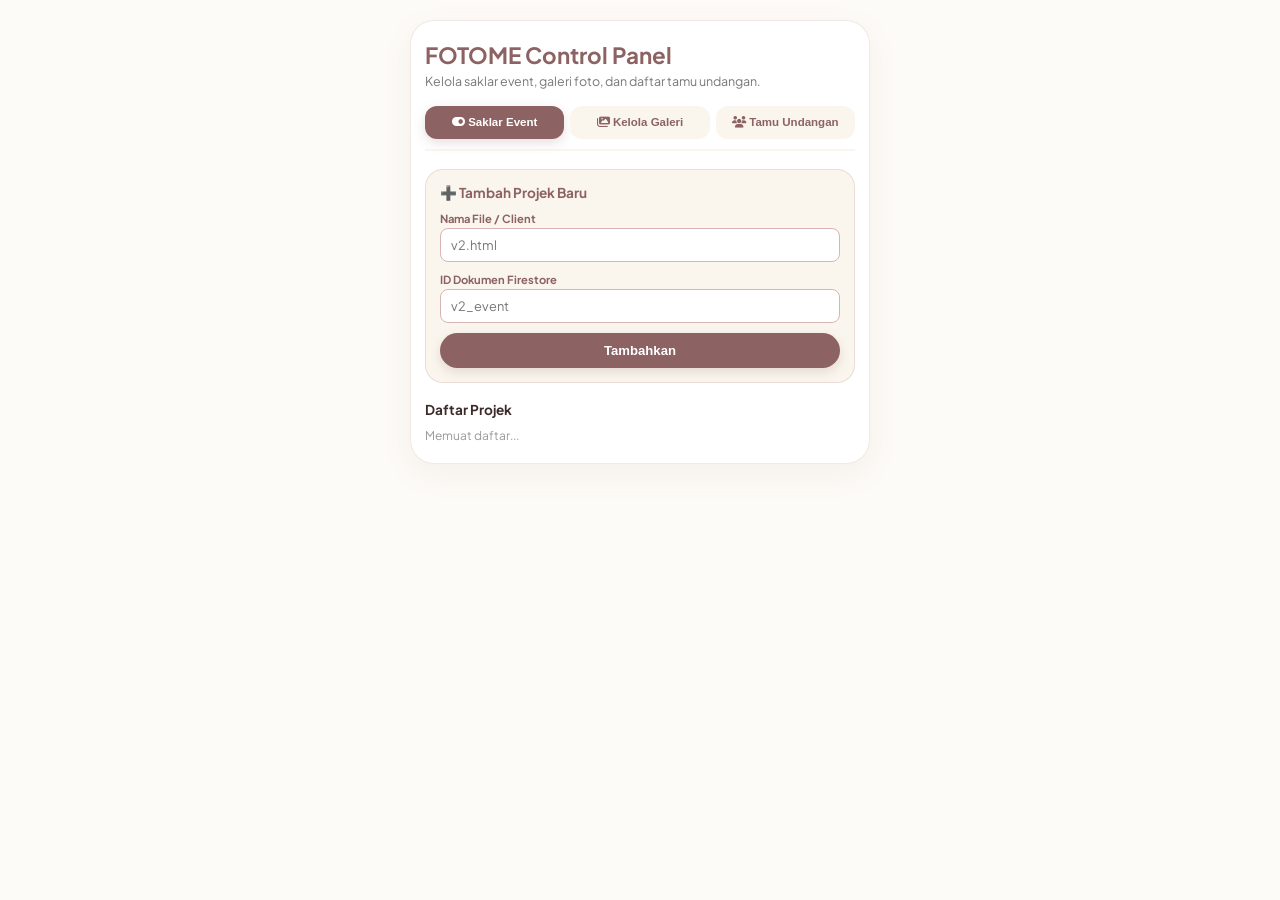
==== admin.html @ 0b637327 "Refactor admin.html layout and styles" ====
<!DOCTYPE html>
<html lang="id">
<head>
  <meta charset="UTF-8">
  <meta name="viewport" content="width=device-width, initial-scale=1.0">
  <title>Photobooth Control & Gallery Manager - FOTOME</title>
  <link href="https://fonts.googleapis.com/css2?family=Plus+Jakarta+Sans:wght@400;600;700&display=swap" rel="stylesheet">
  <link rel="stylesheet" href="https://cdnjs.cloudflare.com/ajax/libs/font-awesome/6.4.0/css/all.min.css">
  
  <style>
    * { box-sizing: border-box; margin: 0; padding: 0; }

    body {
      font-family: 'Plus Jakarta Sans', sans-serif;
      background: #FDFBF7;
      padding: 20px 10px;
      color: #3D2B2B;
      min-height: 100vh;
      display: flex;
      justify-content: center;
      align-items: flex-start;
    }

    .admin-container {
      width: 100%;
      max-width: 460px;
      background: #FFF;
      border-radius: 24px;
      padding: 20px 14px;
      box-shadow: 0 10px 30px rgba(140, 98, 98, 0.08);
      border: 1px solid rgba(216, 180, 180, 0.3);
      overflow: hidden;
    }

    .main-title {
      font-size: 1.4rem;
      font-weight: 700;
      color: #8C6262;
      margin-bottom: 4px;
    }

    .sub-title {
      font-size: 0.78rem;
      color: #777;
      margin-bottom: 16px;
      line-height: 1.4;
    }

    /* NAVIGASI TAB UTAMA ADMIN */
    .tab-header {
      display: flex;
      gap: 6px;
      margin-bottom: 18px;
      border-bottom: 2px solid #FAF6EE;
      padding-bottom: 10px;
    }

    .tab-btn {
      flex: 1;
      padding: 10px 6px;
      border: none;
      background: #FAF6EE;
      border-radius: 12px;
      font-size: 0.72rem;
      font-weight: 700;
      color: #8C6262;
      cursor: pointer;
      transition: all 0.2s;
    }

    .tab-btn.active {
      background: #8C6262;
      color: #FFF;
      box-shadow: 0 4px 12px rgba(140, 98, 98, 0.2);
    }

    .tab-content { display: none; }
    .tab-content.active { display: block; }

    /* FORM CARD & ACTION BUTTONS */
    .form-card {
      background: #FAF6EE;
      border: 1px solid rgba(216, 180, 180, 0.4);
      border-radius: 18px;
      padding: 14px;
      margin-bottom: 18px;
    }

    .form-title {
      font-size: 0.85rem;
      font-weight: 700;
      color: #8C6262;
      margin-bottom: 10px;
    }

    .form-group {
      margin-bottom: 10px;
      text-align: left;
    }

    .form-group label {
      display: block;
      font-size: 0.7rem;
      font-weight: 700;
      color: #8C6262;
      margin-bottom: 3px;
    }

    .form-group input, .form-group textarea {
      width: 100%;
      padding: 8px 10px;
      border: 1px solid #D8B4B4;
      border-radius: 8px;
      font-family: inherit;
      font-size: 0.8rem;
      outline: none;
      background: #FFF;
    }

    .btn-add {
      background: #8C6262;
      color: #FFF;
      border: none;
      padding: 10px;
      border-radius: 18px;
      font-weight: 700;
      cursor: pointer;
      width: 100%;
      font-size: 0.82rem;
      box-shadow: 0 4px 12px rgba(140, 98, 98, 0.2);
    }

    /* ITEM PROJEK */
    .event-card {
      border: 1px solid #EAE0E0;
      border-radius: 14px;
      padding: 10px 12px;
      margin-bottom: 8px;
      display: flex;
      align-items: center;
      justify-content: space-between;
      background: #FFF;
    }

    .info-left { text-align: left; flex: 1; }
    .project-name { font-size: 0.85rem; font-weight: 700; color: #3D2B2B; }
    .project-id { font-size: 0.68rem; color: #888; margin-bottom: 3px; }

    .badge { padding: 2px 8px; border-radius: 10px; font-size: 0.68rem; font-weight: 700; display: inline-block; }
    .badge-on { background: #E8F5E9; color: #2E7D32; }
    .badge-off { background: #FFEBEE; color: #C62828; }

    .btn-toggle {
      border: none;
      padding: 6px 14px;
      border-radius: 16px;
      font-weight: 700;
      cursor: pointer;
      font-size: 0.72rem;
      color: #FFF;
    }
    .btn-on { background: #C62828; }
    .btn-off { background: #2E7D32; }

    .btn-delete {
      background: transparent;
      border: none;
      color: #BBB;
      cursor: pointer;
      font-size: 0.9rem;
      padding: 4px;
      margin-left: 6px;
    }

    /* GALERI */
    .gallery-stats-bar {
      display: flex;
      align-items: center;
      justify-content: space-between;
      margin-bottom: 10px;
      font-size: 0.75rem;
      font-weight: 700;
    }

    .stat-badge-total {
      background: #FAF6EE;
      color: #8C6262;
      padding: 4px 10px;
      border-radius: 10px;
      border: 1px solid rgba(216,180,180,0.4);
    }

    .stat-badge-selected {
      background: #E8F5E9;
      color: #2E7D32;
      padding: 4px 10px;
      border-radius: 10px;
      border: 1px solid #C8E6C9;
    }

    .batch-bar {
      background: #FAF6EE;
      border: 1px solid rgba(216, 180, 180, 0.4);
      border-radius: 14px;
      padding: 10px;
      margin-bottom: 12px;
      display: flex;
      flex-direction: column;
      gap: 8px;
    }

    .batch-top-row {
      display: flex;
      align-items: center;
      justify-content: space-between;
    }

    .batch-select-all {
      display: flex;
      align-items: center;
      gap: 6px;
      font-size: 0.75rem;
      font-weight: 700;
      color: #8C6262;
      cursor: pointer;
    }

    .batch-select-all input {
      accent-color: #8C6262;
      width: 16px;
      height: 16px;
      cursor: pointer;
    }

    .batch-buttons-grid {
      display: grid;
      grid-template-columns: repeat(3, 1fr);
      gap: 5px;
    }

    .btn-batch-dl-plain { background: #2E7D32; color: #FFF; border: none; padding: 6px 4px; border-radius: 8px; font-size: 0.65rem; font-weight: 700; cursor: pointer; display: flex; align-items: center; justify-content: center; gap: 3px; }
    .btn-batch-dl-msg { background: #1565C0; color: #FFF; border: none; padding: 6px 4px; border-radius: 8px; font-size: 0.65rem; font-weight: 700; cursor: pointer; display: flex; align-items: center; justify-content: center; gap: 3px; }
    .btn-batch-del { background: #C62828; color: #FFF; border: none; padding: 6px 4px; border-radius: 8px; font-size: 0.65rem; font-weight: 700; cursor: pointer; display: flex; align-items: center; justify-content: center; gap: 3px; }

    .gallery-grid-admin {
      display: grid;
      grid-template-columns: repeat(3, minmax(0, 1fr));
      gap: 6px;
      width: 100%;
    }

    .gallery-grid-card {
      background: #FFF;
      border: 1px solid #EAE0E0;
      border-radius: 10px;
      padding: 5px;
      cursor: pointer;
      display: flex;
      flex-direction: column;
      align-items: center;
      box-shadow: 0 2px 5px rgba(0,0,0,0.02);
      overflow: hidden;
      width: 100%;
      position: relative;
    }

    .gallery-grid-card.selected {
      border-color: #8C6262;
      background: #FFFBF6;
    }

    .card-checkbox-wrapper {
      position: absolute;
      top: 8px;
      left: 8px;
      z-index: 5;
    }

    .card-checkbox {
      accent-color: #8C6262;
      width: 18px;
      height: 18px;
      cursor: pointer;
    }

    .gallery-thumb-box {
      width: 100%;
      aspect-ratio: 1 / 1;
      border-radius: 6px;
      overflow: hidden;
      background: #FAF6EE;
      margin-bottom: 4px;
    }

    .gallery-thumb-grid {
      width: 100%;
      height: 100%;
      object-fit: cover;
      display: block;
    }

    .gallery-grid-name { font-size: 0.65rem; font-weight: 700; color: #8C6262; white-space: nowrap; overflow: hidden; text-overflow: ellipsis; width: 100%; text-align: center; }
    .gallery-grid-msg { font-size: 0.58rem; color: #777; white-space: nowrap; overflow: hidden; text-overflow: ellipsis; width: 100%; text-align: center; font-style: italic; }

    /* ========================================================= */
    /* STYLE MODUL KELOLA TAMU UNDANGAN                          */
    /* ========================================================= */
    .guest-tools-grid {
      display: grid;
      grid-template-columns: repeat(2, 1fr);
      gap: 8px;
      margin-bottom: 12px;
    }

    .btn-tool {
      padding: 10px;
      border-radius: 12px;
      border: none;
      font-size: 0.75rem;
      font-weight: 700;
      color: #FFF;
      cursor: pointer;
      display: flex;
      align-items: center;
      justify-content: center;
      gap: 6px;
      box-shadow: 0 3px 8px rgba(0,0,0,0.08);
    }
    .btn-tool-add { background: #00796B; }
    .btn-tool-import { background: #004D40; }
    .btn-tool-text { background: #F57C00; }
    .btn-tool-danger { background: #D32F2F; }

    .search-box-wrapper {
      position: relative;
      margin-bottom: 12px;
    }

    .search-box-wrapper input {
      width: 100%;
      padding: 10px 12px 10px 36px;
      border: 1px solid #D8B4B4;
      border-radius: 12px;
      font-size: 0.8rem;
      outline: none;
      background: #FAF6EE;
    }

    .search-box-wrapper i {
      position: absolute;
      left: 12px;
      top: 50%;
      transform: translateY(-50%);
      color: #8C6262;
      font-size: 0.85rem;
    }

    .view-toggle-row {
      display: flex;
      align-items: center;
      justify-content: space-between;
      margin-bottom: 12px;
      background: #FAF6EE;
      padding: 4px;
      border-radius: 12px;
    }

    .btn-view-mode {
      flex: 1;
      padding: 8px;
      border: none;
      border-radius: 10px;
      font-size: 0.72rem;
      font-weight: 700;
      color: #8C6262;
      background: transparent;
      cursor: pointer;
    }

    .btn-view-mode.active {
      background: #00796B;
      color: #FFF;
    }

    /* KARTU TAMU & TABEL TAMU */
    .guest-card {
      background: #FFF;
      border: 1px solid #EAE0E0;
      border-radius: 14px;
      padding: 12px;
      margin-bottom: 8px;
      text-align: left;
      box-shadow: 0 2px 8px rgba(0,0,0,0.02);
    }

    .guest-card-header {
      display: flex;
      justify-content: space-between;
      align-items: center;
      margin-bottom: 8px;
    }

    .guest-name {
      font-size: 0.88rem;
      font-weight: 700;
      color: #3D2B2B;
    }

    .guest-phone {
      font-size: 0.72rem;
      color: #777;
    }

    .guest-actions-row {
      display: flex;
      gap: 5px;
      flex-wrap: wrap;
    }

    .btn-action-icon {
      width: 32px;
      height: 32px;
      border-radius: 8px;
      border: none;
      color: #FFF;
      cursor: pointer;
      display: flex;
      align-items: center;
      justify-content: center;
      font-size: 0.82rem;
      transition: transform 0.1s;
    }
    .btn-action-icon:active { transform: scale(0.92); }

    .btn-act-wa { background: #004D40; }
    .btn-act-share { background: #00796B; }
    .btn-act-link { background: #FBC02D; color: #3D2B2B; }
    .btn-act-copy { background: #E0E0E0; color: #333; }
    .btn-act-edit { background: #388E3C; }
    .btn-act-del { background: #D32F2F; }

    .guest-table {
      width: 100%;
      border-collapse: collapse;
      font-size: 0.75rem;
      text-align: left;
    }

    .guest-table th, .guest-table td {
      padding: 8px 6px;
      border-bottom: 1px solid #EAE0E0;
    }

    .guest-table th {
      background: #FAF6EE;
      color: #8C6262;
      font-weight: 700;
    }

    /* MODAL POP-UP GENERAL */
    .hidden { display: none !important; }

    .modal-overlay {
      position: fixed;
      top: 0; left: 0; width: 100%; height: 100%;
      background: rgba(0, 0, 0, 0.85);
      backdrop-filter: blur(4px);
      display: flex;
      align-items: center;
      justify-content: center;
      z-index: 9999;
      padding: 20px;
    }

    .modal-card {
      background: #FFF;
      border-radius: 20px;
      padding: 20px;
      max-width: 360px;
      width: 100%;
      text-align: center;
      position: relative;
      box-shadow: 0 10px 30px rgba(0,0,0,0.3);
      max-height: 90vh;
      overflow-y: auto;
    }

    .modal-close-btn {
      position: absolute;
      top: 12px;
      right: 14px;
      background: #FAF6EE;
      border: none;
      width: 30px;
      height: 30px;
      border-radius: 50%;
      font-weight: 700;
      color: #8C6262;
      cursor: pointer;
    }

    .modal-user-name { font-size: 1rem; font-weight: 700; color: #8C6262; margin-bottom: 2px; }
    .modal-img { width: 100%; border-radius: 12px; margin: 10px 0; }
    .modal-msg { font-size: 0.82rem; color: #333; font-style: italic; background: #FAF6EE; padding: 10px; border-radius: 10px; line-height: 1.4; margin-bottom: 12px; }
    .modal-actions-col { display: flex; flex-direction: column; gap: 6px; }

    .btn-modal-dl-plain { background: #2E7D32; color: #FFF; border: none; padding: 9px; border-radius: 12px; font-size: 0.75rem; font-weight: 700; cursor: pointer; display: flex; align-items: center; justify-content: center; gap: 6px; }
    .btn-modal-dl-msg { background: #1565C0; color: #FFF; border: none; padding: 9px; border-radius: 12px; font-size: 0.75rem; font-weight: 700; cursor: pointer; display: flex; align-items: center; justify-content: center; gap: 6px; }
    .btn-modal-del { background: #C62828; color: #FFF; border: none; padding: 9px; border-radius: 12px; font-size: 0.75rem; font-weight: 700; cursor: pointer; display: flex; align-items: center; justify-content: center; gap: 6px; }

    canvas { display: none; }
  </style>

  <script src="https://www.gstatic.com/firebasejs/9.23.0/firebase-app-compat.js"></script>
  <script src="https://www.gstatic.com/firebasejs/9.23.0/firebase-firestore-compat.js"></script>
  <script src="./js/config.js"></script>
</head>
<body>

<div class="admin-container">
  <h2 class="main-title">FOTOME Control Panel</h2>
  <p class="sub-title">Kelola saklar event, galeri foto, dan daftar tamu undangan.</p>

  <!-- TAB NAVIGASI UTAMA -->
  <div class="tab-header">
    <button class="tab-btn active" onclick="switchTab('tab-projects', this)">
      <i class="fa-solid fa-toggle-on"></i> Saklar Event
    </button>
    <button class="tab-btn" onclick="switchTab('tab-gallery', this)">
      <i class="fa-solid fa-images"></i> Kelola Galeri
    </button>
    <button class="tab-btn" onclick="switchTab('tab-guests', this)">
      <i class="fa-solid fa-users"></i> Tamu Undangan
    </button>
  </div>

  <!-- TAB 1: SAKLAR EVENT -->
  <div id="tab-projects" class="tab-content active">
    <div class="form-card">
      <div class="form-title">➕ Tambah Projek Baru</div>
      <div class="form-group">
        <label>Nama File / Client</label>
        <input type="text" id="input-filename" placeholder="v2.html">
      </div>
      <div class="form-group">
        <label>ID Dokumen Firestore</label>
        <input type="text" id="input-docid" placeholder="v2_event">
      </div>
      <button class="btn-add" onclick="addNewProject()">Tambahkan</button>
    </div>

    <div style="font-size: 0.85rem; font-weight: 700; text-align: left; margin-bottom: 10px;">Daftar Projek</div>
    <div id="project-list-container">
      <p style="font-size: 0.75rem; color: #999;">Memuat daftar...</p>
    </div>
  </div>

  <!-- TAB 2: KELOLA GALERI -->
  <div id="tab-gallery" class="tab-content">
    <div class="gallery-stats-bar">
      <span class="stat-badge-total" id="stat-total-photos">Total Foto: 0</span>
      <span class="stat-badge-selected" id="stat-selected-photos">Terpilih: 0</span>
    </div>

    <div class="batch-bar">
      <div class="batch-top-row">
        <label class="batch-select-all">
          <input type="checkbox" id="check-select-all" onchange="toggleSelectAll(this)">
          <span>Pilih Semua</span>
        </label>
      </div>

      <div class="batch-buttons-grid">
        <button class="btn-batch-dl-plain" onclick="downloadSelectedPosts(false)">
          <i class="fa-solid fa-download"></i> Unduh Polos
        </button>
        <button class="btn-batch-dl-msg" onclick="downloadSelectedPosts(true)">
          <i class="fa-solid fa-envelope-open-text"></i> + Pesan
        </button>
        <button class="btn-batch-del" onclick="deleteSelectedPosts()">
          <i class="fa-solid fa-trash"></i> Hapus
        </button>
      </div>
    </div>

    <div id="gallery-grid-container" class="gallery-grid-admin">
      <p style="font-size: 0.75rem; color: #999; grid-column: span 3; text-align: center;">Memuat kiriman galeri...</p>
    </div>
  </div>

  <!-- TAB 3: KELOLA TAMU UNDANGAN -->
  <div id="tab-guests" class="tab-content">
    <div style="font-size: 0.8rem; font-weight: 700; color: #8C6262; margin-bottom: 8px; text-align: left;" id="guest-count-label">
      Bagikan Undangan (0 Tamu)
    </div>

    <!-- TOMBOL FITUR TAMU -->
    <div class="guest-tools-grid">
      <button class="btn-tool btn-tool-add" onclick="openAddGuestModal()">
        <i class="fa-solid fa-user-plus"></i> Tambah Tamu
      </button>
      <button class="btn-tool btn-tool-import" onclick="triggerImportCSV()">
        <i class="fa-solid fa-file-import"></i> Import Tamu
      </button>
      <button class="btn-tool btn-tool-text" onclick="openTextTemplateModal()">
        <i class="fa-solid fa-comment-dots"></i> Teks Pengantar
      </button>
      <button class="btn-tool btn-tool-danger" onclick="deleteAllGuests()">
        <i class="fa-solid fa-trash-can"></i> Hapus Semua
      </button>
    </div>
    <input type="file" id="csv-file-input" accept=".csv" style="display: none;" onchange="handleImportCSV(this)">

    <!-- SEARCH BAR -->
    <div class="search-box-wrapper">
      <i class="fa-solid fa-magnifying-glass"></i>
      <input type="text" id="search-guest-input" placeholder="Cari nama / WhatsApp..." oninput="renderGuestList()">
    </div>

    <!-- TOGGLE TAMPILAN TABEL / KARTU -->
    <div class="view-toggle-row">
      <button class="btn-view-mode" id="btn-view-table" onclick="setGuestViewMode('table')">Tabel</button>
      <button class="btn-view-mode active" id="btn-view-card" onclick="setGuestViewMode('card')">Kartu</button>
    </div>

    <!-- CONTAINER DAFTAR TAMU -->
    <div id="guest-list-container">
      <p style="font-size: 0.75rem; color: #999;">Memuat daftar tamu...</p>
    </div>
  </div>

</div>

<!-- MODAL POP-UP GALERI INDIVIDUAL -->
<div id="admin-modal" class="modal-overlay hidden">
  <div class="modal-card">
    <button class="modal-close-btn" onclick="closeAdminModal()">✕</button>
    <div class="modal-user-name" id="modal-sender-name">Nama Tamu</div>
    <img id="modal-img-src" class="modal-img" src="" alt="Foto Strip">
    <div class="modal-msg" id="modal-sender-msg">"Pesan ucapan..."</div>
    
    <div class="modal-actions-col">
      <button class="btn-modal-dl-plain" id="btn-modal-dl-plain">
        <i class="fa-solid fa-download"></i> Unduh Foto Polos (Tanpa Pesan)
      </button>
      <button class="btn-modal-dl-msg" id="btn-modal-dl-msg">
        <i class="fa-solid fa-envelope-open-text"></i> Unduh Foto + Pesan Ucapan
      </button>
      <button class="btn-modal-del" id="btn-modal-delete">
        <i class="fa-solid fa-trash"></i> Hapus Foto
      </button>
    </div>
  </div>
</div>

<!-- MODAL TAMBAH / EDIT TAMU -->
<div id="guest-modal" class="modal-overlay hidden">
  <div class="modal-card">
    <button class="modal-close-btn" onclick="closeGuestModal()">✕</button>
    <div class="modal-user-name" id="guest-modal-title">Tambah Tamu Baru</div>
    <div style="margin-top: 15px;">
      <div class="form-group">
        <label>Nama Tamu / Pasangan</label>
        <input type="text" id="input-guest-name" placeholder="Misal: Rifa & R">
      </div>
      <div class="form-group">
        <label>Nomor WhatsApp (Opsional)</label>
        <input type="text" id="input-guest-phone" placeholder="08123456789">
      </div>
      <button class="btn-add" style="margin-top: 10px;" onclick="saveGuestData()">Simpan Tamu</button>
    </div>
  </div>
</div>

<!-- MODAL TEKS PENGANTAR WA -->
<div id="text-template-modal" class="modal-overlay hidden">
  <div class="modal-card">
    <button class="modal-close-btn" onclick="closeTextTemplateModal()">✕</button>
    <div class="modal-user-name">Edit Teks Pengantar WA</div>
    <div style="margin-top: 12px; text-align: left;">
      <p style="font-size: 0.72rem; color: #666; margin-bottom: 6px;">
        Gunakan tag <b>{nama}</b> untuk menyisipkan nama tamu & <b>{link}</b> untuk link undangan otomatis.
      </p>
      <div class="form-group">
        <textarea id="input-text-template" rows="8" style="resize: vertical;"></textarea>
      </div>
      <button class="btn-add" onclick="saveTextTemplate()">Simpan Template</button>
    </div>
  </div>
</div>

<canvas id="exportCanvas"></canvas>

<script>
  let allGalleryPosts = []; 
  let allGuests = [];
  let editingGuestId = null;
  let guestViewMode = 'card';
  let defaultWaTemplate = "Kepada Yth. Bapak/Ibu/Saudara/i {nama},\n\nTanpa mengurangi rasa hormat, perkenankan kami mengundang Anda untuk menghadiri acara pernikahan kami.\n\nBerikut link undangan digital kami:\n{link}\n\nMerupakan suatu kehormatan dan kebahagiaan bagi kami apabila Bapak/Ibu/Saudara/i berkenan hadir dan memberikan doa restu.\n\nTerima kasih,\nRiyan & Amelia";

  function formatFileName(name, msg, withMsg = false) {
    const cleanName = (name || 'Tamu').replace(/[^\w\s-]/gi, '').trim() || 'Tamu';
    const cleanMsg = (msg || '').replace(/[^\w\s-]/gi, '').trim();

    if (withMsg && cleanMsg && cleanMsg !== '-') {
      const shortMsg = cleanMsg.substring(0, 30);
      return `${cleanName} - ${shortMsg}.jpg`;
    }
    return `${cleanName}.jpg`;
  }

  function wrapCanvasText(ctx, text, maxWidth) {
    const words = text.split(" ");
    const lines = [];
    let currentLine = words[0] || "";

    for (let i = 1; i < words.length; i++) {
      const word = words[i];
      const width = ctx.measureText(currentLine + " " + word).width;
      if (width < maxWidth) {
        currentLine += " " + word;
      } else {
        lines.push(currentLine);
        currentLine = word;
      }
    }
    lines.push(currentLine);
    return lines;
  }

  function generateImageWithText(photoUrl, name, message, callback) {
    const img = new Image();
    img.crossOrigin = "anonymous";
    img.onload = () => {
      const canvas = document.getElementById('exportCanvas');
      const ctx = canvas.getContext('2d');

      const baseWidth = img.naturalWidth || img.width || 600;
      const baseHeight = img.naturalHeight || img.height || 1800;
      const scale = 2; 

      const imgW = baseWidth * scale;
      const imgH = baseHeight * scale;

      const maxTextWidth = imgW - (120 * scale);
      const fontSizeName = Math.round(22 * scale);
      const fontSizeMsg = Math.round(17 * scale);
      const lineHeight = Math.round(fontSizeMsg * 1.45);

      ctx.font = `italic ${fontSizeMsg}px 'Plus Jakarta Sans', sans-serif`;
      const cleanMsg = (message && message !== '-') ? `"${message}"` : "";
      const msgLines = cleanMsg ? wrapCanvasText(ctx, cleanMsg, maxTextWidth) : [];

      let footerHeight = 0;
      if (name || msgLines.length > 0) {
        footerHeight = Math.round(70 * scale) + (name ? Math.round(35 * scale) : 0) + (msgLines.length * lineHeight);
      }

      canvas.width = imgW;
      canvas.height = imgH + footerHeight;

      ctx.imageSmoothingEnabled = true;
      ctx.imageSmoothingQuality = 'high';

      ctx.drawImage(img, 0, 0, imgW, imgH);

      if (footerHeight > 0) {
        const pixelData = ctx.getImageData(10, imgH - 10, 1, 1).data;
        const bgColor = `rgb(${pixelData[0]}, ${pixelData[1]}, ${pixelData[2]})`;

        ctx.fillStyle = bgColor;
        ctx.fillRect(0, imgH, canvas.width, footerHeight);

        const textColor = (pixelData[0] < 128) ? "#FFFFFF" : "#2B1E1E";

        let currentY = imgH + (28 * scale);

        ctx.strokeStyle = textColor;
        ctx.globalAlpha = 0.25;
        ctx.lineWidth = Math.round(1.5 * scale);

        const gapCenter = Math.round(25 * scale);
        ctx.beginPath();
        ctx.moveTo(50 * scale, currentY);
        ctx.lineTo((canvas.width / 2) - gapCenter, currentY);
        ctx.stroke();

        ctx.beginPath();
        ctx.moveTo((canvas.width / 2) + gapCenter, currentY);
        ctx.lineTo(canvas.width - (50 * scale), currentY);
        ctx.stroke();

        ctx.globalAlpha = 0.6;
        ctx.fillStyle = textColor;
        ctx.font = `${Math.round(15 * scale)}px 'Plus Jakarta Sans', sans-serif`;
        ctx.textAlign = "center";
        ctx.fillText("✦", canvas.width / 2, currentY + Math.round(5 * scale));

        ctx.globalAlpha = 1.0;
        currentY += Math.round(38 * scale);

        if (name) {
          ctx.font = `bold ${fontSizeName}px 'Plus Jakarta Sans', sans-serif`;
          ctx.fillText(`From: ${name}`, canvas.width / 2, currentY);
          currentY += Math.round(32 * scale);
        }

        if (msgLines.length > 0) {
          ctx.font = `italic ${fontSizeMsg}px 'Plus Jakarta Sans', sans-serif`;
          ctx.fillStyle = textColor;
          ctx.globalAlpha = 0.88;

          msgLines.forEach(line => {
            ctx.fillText(line, canvas.width / 2, currentY);
            currentY += lineHeight;
          });
        }
      }

      const finalDataUrl = canvas.toDataURL('image/jpeg', 1.0);
      callback(finalDataUrl);
    };
    img.src = photoUrl;
  }

  function switchTab(tabId, btnElem) {
    document.querySelectorAll('.tab-content').forEach(tc => tc.classList.remove('active'));
    document.querySelectorAll('.tab-btn').forEach(tb => tb.classList.remove('active'));
    document.getElementById(tabId).classList.add('active');
    btnElem.classList.add('active');

    if (tabId === 'tab-gallery') {
      loadGalleryAdmin();
    } else if (tabId === 'tab-guests') {
      loadGuestsAdmin();
    }
  }

  // 1. KONTROL SAKLAR EVENT
  db.collection('settings').onSnapshot(snapshot => {
    const container = document.getElementById('project-list-container');
    container.innerHTML = '';

    if (snapshot.empty) {
      container.innerHTML = '<p style="font-size: 0.75rem; color: #999;">Belum ada projek.</p>';
      return;
    }

    snapshot.forEach(doc => {
      const data = doc.data();
      const docId = doc.id;
      const fileName = data.fileName || docId;
      const isActive = data.isActive === true;

      const card = document.createElement('div');
      card.className = 'event-card';
      card.innerHTML = `
        <div class="info-left">
          <div class="project-name">${fileName}</div>
          <div class="project-id">ID: ${docId}</div>
          <span class="badge ${isActive ? 'badge-on' : 'badge-off'}">
            ${isActive ? 'ON' : 'OFF'}
          </span>
        </div>
        <div style="display:flex; align-items:center;">
          <button class="btn-toggle ${isActive ? 'btn-on' : 'btn-off'}" onclick="toggleEventStatus('${docId}', ${isActive})">
            ${isActive ? 'OFF' : 'ON'}
          </button>
          <button class="btn-delete" title="Hapus" onclick="deleteProject('${docId}')">🗑️</button>
        </div>
      `;
      container.appendChild(card);
    });
  });

  function addNewProject() {
    const fileName = document.getElementById('input-filename').value.trim();
    const docId = document.getElementById('input-docid').value.trim();

    if (!fileName || !docId) {
      alert("Harap isi Nama File dan ID Dokumen!");
      return;
    }

    db.collection('settings').doc(docId).set({
      fileName: fileName,
      isActive: true,
      title: "Riyan & Amelia",
      createdAt: firebase.firestore.FieldValue.serverTimestamp()
    }, { merge: true })
    .then(() => {
      document.getElementById('input-filename').value = '';
      document.getElementById('input-docid').value = '';
    });
  }

  function toggleEventStatus(docId, currentStatus) {
    db.collection('settings').doc(docId).set({ isActive: !currentStatus }, { merge: true });
  }

  function deleteProject(docId) {
    if (confirm(`Hapus projek "${docId}"?`)) {
      db.collection('settings').doc(docId).delete();
    }
  }

  // 2. KELOLA GALERI
  function loadGalleryAdmin() {
    const container = document.getElementById('gallery-grid-container');

    db.collection('posts').onSnapshot(snapshot => {
      container.innerHTML = '';
      allGalleryPosts = [];
      document.getElementById('check-select-all').checked = false;

      if (snapshot.empty) {
        container.innerHTML = '<p style="font-size: 0.75rem; color: #999; grid-column: span 3; text-align: center;">Belum ada foto yang masuk di galeri.</p>';
        updateCounters();
        return;
      }

      snapshot.forEach(doc => {
        allGalleryPosts.push({ id: doc.id, ...doc.data() });
      });

      allGalleryPosts.sort((a, b) => {
        const timeA = a.createdAt ? a.createdAt.toMillis() : 0;
        const timeB = b.createdAt ? b.createdAt.toMillis() : 0;
        return timeA - timeB;
      });

      allGalleryPosts.forEach(data => {
        const postId = data.id;
        const name = data.name || 'Tamu';
        const msg = data.message || '-';

        const card = document.createElement('div');
        card.className = 'gallery-grid-card';
        card.id = `card-${postId}`;

        card.innerHTML = `
          <div class="card-checkbox-wrapper" onclick="event.stopPropagation()">
            <input type="checkbox" class="card-checkbox post-select-cb" value="${postId}" onchange="updateCardStyle(this, '${postId}')">
          </div>
          <div class="gallery-thumb-box" onclick="openAdminModal('${postId}', '${name}', '${msg.replace(/'/g, "\\'")}', '${data.photoData}')">
            <img src="${data.photoData}" class="gallery-thumb-grid" alt="Thumb">
          </div>
          <div class="gallery-grid-name" onclick="openAdminModal('${postId}', '${name}', '${msg.replace(/'/g, "\\'")}', '${data.photoData}')">${name}</div>
          <div class="gallery-grid-msg" onclick="openAdminModal('${postId}', '${name}', '${msg.replace(/'/g, "\\'")}', '${data.photoData}')">"${msg}"</div>
        `;
        container.appendChild(card);
      });

      updateCounters();
    });
  }

  function updateCardStyle(cb, postId) {
    const card = document.getElementById(`card-${postId}`);
    if (cb.checked) card.classList.add('selected');
    else card.classList.remove('selected');

    updateCounters();
  }

  function updateCounters() {
    const totalCount = allGalleryPosts.length;
    const selectedCount = document.querySelectorAll('.post-select-cb:checked').length;

    document.getElementById('stat-total-photos').innerText = `Total Foto: ${totalCount}`;
    document.getElementById('stat-selected-photos').innerText = `Terpilih: ${selectedCount}`;
  }

  function toggleSelectAll(mainCb) {
    const checkboxes = document.querySelectorAll('.post-select-cb');
    checkboxes.forEach(cb => {
      cb.checked = mainCb.checked;
      const card = document.getElementById(`card-${cb.value}`);
      if (card) {
        if (mainCb.checked) card.classList.add('selected');
        else card.classList.remove('selected');
      }
    });

    updateCounters();
  }

  function downloadSelectedPosts(withMessage) {
    const selectedCbs = document.querySelectorAll('.post-select-cb:checked');
    if (selectedCbs.length === 0) {
      alert("Harap pilih/centang minimal 1 foto untuk diunduh!");
      return;
    }

    alert(`Mulai memproses dan mengunduh ${selectedCbs.length} foto terpilih...`);

    selectedCbs.forEach((cb, idx) => {
      const postId = cb.value;
      const postData = allGalleryPosts.find(p => p.id === postId);
      if (postData) {
        setTimeout(() => {
          if (withMessage) {
            generateImageWithText(postData.photoData, postData.name, postData.message, (finalDataUrl) => {
              const fileName = formatFileName(postData.name, postData.message, true);
              const a = document.createElement('a');
              a.href = finalDataUrl;
              a.download = fileName;
              a.click();
            });
          } else {
            const fileName = formatFileName(postData.name, postData.message, false);
            const a = document.createElement('a');
            a.href = postData.photoData;
            a.download = fileName;
            a.click();
          }
        }, idx * 350);
      }
    });
  }

  function deleteSelectedPosts() {
    const selectedCbs = document.querySelectorAll('.post-select-cb:checked');
    if (selectedCbs.length === 0) {
      alert("Harap pilih/centang minimal 1 foto untuk dihapus!");
      return;
    }

    if (confirm(`Apakah kamu yakin ingin menghapus ${selectedCbs.length} foto terpilih sekaligus dari galeri?`)) {
      const batch = db.batch();
      selectedCbs.forEach(cb => {
        const docRef = db.collection('posts').doc(cb.value);
        batch.delete(docRef);
      });

      batch.commit()
        .then(() => alert(`${selectedCbs.length} foto berhasil dihapus!`))
        .catch(err => alert("Gagal menghapus: " + err.message));
    }
  }

  let activePostId = null;
  let activePhotoUrl = "";
  let activeSenderName = "";
  let activeSenderMsg = "";

  function openAdminModal(postId, name, message, photoData) {
    activePostId = postId;
    activePhotoUrl = photoData;
    activeSenderName = name;
    activeSenderMsg = message;

    document.getElementById('modal-sender-name').innerText = name;
    document.getElementById('modal-sender-msg').innerText = `"${message}"`;
    document.getElementById('modal-img-src').src = photoData;

    document.getElementById('btn-modal-dl-plain').onclick = () => {
      const fileName = formatFileName(activeSenderName, activeSenderMsg, false);
      const a = document.createElement('a');
      a.href = activePhotoUrl;
      a.download = fileName;
      a.click();
    };

    document.getElementById('btn-modal-dl-msg').onclick = () => {
      generateImageWithText(activePhotoUrl, activeSenderName, activeSenderMsg, (finalDataUrl) => {
        const fileName = formatFileName(activeSenderName, activeSenderMsg, true);
        const a = document.createElement('a');
        a.href = finalDataUrl;
        a.download = fileName;
        a.click();
      });
    };

    document.getElementById('btn-modal-delete').onclick = () => {
      if (confirm(`Apakah kamu yakin ingin menghapus foto ucapan dari "${activeSenderName}" ini?`)) {
        db.collection('posts').doc(activePostId).delete()
          .then(() => {
            alert("Foto berhasil dihapus!");
            closeAdminModal();
          })
          .catch(err => alert("Gagal menghapus: " + err.message));
      }
    };

    document.getElementById('admin-modal').classList.remove('hidden');
  }

  function closeAdminModal() {
    document.getElementById('admin-modal').classList.add('hidden');
  }

  // =========================================================
  // 3. LOGIKA KELOLA TAMU UNDANGAN (FIREBASE REALTIME)
  // =========================================================
  function loadGuestsAdmin() {
    db.collection('settings').doc('wa_template').get().then(doc => {
      if (doc.exists && doc.data().text) {
        defaultWaTemplate = doc.data().text;
      }
    });

    db.collection('guests').onSnapshot(snapshot => {
      allGuests = [];
      snapshot.forEach(doc => {
        allGuests.push({ id: doc.id, ...doc.data() });
      });

      document.getElementById('guest-count-label').innerText = `Bagikan Undangan (${allGuests.length} Tamu)`;
      renderGuestList();
    });
  }

  function setGuestViewMode(mode) {
    guestViewMode = mode;
    document.getElementById('btn-view-table').classList.toggle('active', mode === 'table');
    document.getElementById('btn-view-card').classList.toggle('active', mode === 'card');
    renderGuestList();
  }

  function getInvitationLink(guestName) {
    const baseUrl = window.location.href.split('admin.html')[0];
    return `${baseUrl}index.html?to=${encodeURIComponent(guestName)}`;
  }

  function renderGuestList() {
    const container = document.getElementById('guest-list-container');
    const query = document.getElementById('search-guest-input').value.toLowerCase().trim();

    const filtered = allGuests.filter(g => 
      (g.name && g.name.toLowerCase().includes(query)) || 
      (g.phone && g.phone.includes(query))
    );

    if (filtered.length === 0) {
      container.innerHTML = '<p style="font-size: 0.75rem; color: #999; text-align: center; margin-top: 15px;">Belum ada tamu ditemukan.</p>';
      return;
    }

    if (guestViewMode === 'card') {
      let html = '';
      filtered.forEach((guest, index) => {
        const link = getInvitationLink(guest.name);
        html += `
          <div class="guest-card">
            <div class="guest-card-header">
              <div>
                <div class="guest-name">${index + 1}. ${guest.name}</div>
                ${guest.phone ? `<div class="guest-phone"><i class="fa-brands fa-whatsapp"></i> ${guest.phone}</div>` : ''}
              </div>
            </div>
            <div class="guest-actions-row">
              <button class="btn-action-icon btn-act-wa" title="Kirim WA" onclick="sendWhatsApp('${guest.name}', '${guest.phone}')">
                <i class="fa-brands fa-whatsapp"></i>
              </button>
              <button class="btn-action-icon btn-act-share" title="Bagikan" onclick="shareInvitation('${guest.name}')">
                <i class="fa-solid fa-share-nodes"></i>
              </button>
              <button class="btn-action-icon btn-act-link" title="Buka Link" onclick="window.open('${link}', '_blank')">
                <i class="fa-solid fa-link"></i>
              </button>
              <button class="btn-action-icon btn-act-copy" title="Salin Teks" onclick="copyWaText('${guest.name}')">
                <i class="fa-regular fa-copy"></i>
              </button>
              <button class="btn-action-icon btn-act-edit" title="Edit" onclick="openEditGuestModal('${guest.id}', '${guest.name}', '${guest.phone || ''}')">
                <i class="fa-solid fa-pen"></i>
              </button>
              <button class="btn-action-icon btn-act-del" title="Hapus" onclick="deleteGuest('${guest.id}')">
                <i class="fa-solid fa-trash"></i>
              </button>
            </div>
          </div>
        `;
      });
      container.innerHTML = html;
    } else {
      let html = `
        <table class="guest-table">
          <thead>
            <tr>
              <th style="width: 30px;">NO</th>
              <th>NAMA TAMU</th>
              <th style="text-align: right;">AKSI</th>
            </tr>
          </thead>
          <tbody>
      `;
      filtered.forEach((guest, index) => {
        const link = getInvitationLink(guest.name);
        html += `
          <tr>
            <td>${index + 1}</td>
            <td>
              <b>${guest.name}</b>
              ${guest.phone ? `<br><span style="font-size:0.65rem; color:#888;">${guest.phone}</span>` : ''}
            </td>
            <td style="text-align: right;">
              <div style="display:flex; gap:3px; justify-content:flex-end;">
                <button class="btn-action-icon btn-act-wa" style="width:26px; height:26px; font-size:0.7rem;" onclick="sendWhatsApp('${guest.name}', '${guest.phone}')"><i class="fa-brands fa-whatsapp"></i></button>
                <button class="btn-action-icon btn-act-link" style="width:26px; height:26px; font-size:0.7rem;" onclick="window.open('${link}', '_blank')"><i class="fa-solid fa-link"></i></button>
                <button class="btn-action-icon btn-act-del" style="width:26px; height:26px; font-size:0.7rem;" onclick="deleteGuest('${guest.id}')"><i class="fa-solid fa-trash"></i></button>
              </div>
            </td>
          </tr>
        `;
      });
      html += '</tbody></table>';
      container.innerHTML = html;
    }
  }

  // TAMBAH / EDIT TAMU
  function openAddGuestModal() {
    editingGuestId = null;
    document.getElementById('guest-modal-title').innerText = 'Tambah Tamu Baru';
    document.getElementById('input-guest-name').value = '';
    document.getElementById('input-guest-phone').value = '';
    document.getElementById('guest-modal').classList.remove('hidden');
  }

  function openEditGuestModal(id, name, phone) {
    editingGuestId = id;
    document.getElementById('guest-modal-title').innerText = 'Edit Data Tamu';
    document.getElementById('input-guest-name').value = name;
    document.getElementById('input-guest-phone').value = phone;
    document.getElementById('guest-modal').classList.remove('hidden');
  }

  function closeGuestModal() {
    document.getElementById('guest-modal').classList.add('hidden');
  }

  function saveGuestData() {
    const name = document.getElementById('input-guest-name').value.trim();
    const phone = document.getElementById('input-guest-phone').value.trim();

    if (!name) {
      alert("Harap isi nama tamu!");
      return;
    }

    const payload = {
      name: name,
      phone: phone || "",
      updatedAt: firebase.firestore.FieldValue.serverTimestamp()
    };

    if (editingGuestId) {
      db.collection('guests').doc(editingGuestId).update(payload).then(() => {
        closeGuestModal();
      });
    } else {
      payload.createdAt = firebase.firestore.FieldValue.serverTimestamp();
      db.collection('guests').add(payload).then(() => {
        closeGuestModal();
      });
    }
  }

  function deleteGuest(id) {
    if (confirm("Hapus tamu ini dari daftar?")) {
      db.collection('guests').doc(id).delete();
    }
  }

  function deleteAllGuests() {
    if (allGuests.length === 0) return;
    if (confirm(`Apakah kamu yakin ingin menghapus SELURUH (${allGuests.length}) data tamu?`)) {
      const batch = db.batch();
      allGuests.forEach(g => {
        batch.delete(db.collection('guests').doc(g.id));
      });
      batch.commit().then(() => alert("Semua tamu berhasil dihapus!"));
    }
  }

  // IMPORT CSV
  function triggerImportCSV() {
    document.getElementById('csv-file-input').click();
  }

  function handleImportCSV(input) {
    const file = input.files[0];
    if (!file) return;

    const reader = new FileReader();
    reader.onload = function(e) {
      const lines = e.target.result.split('\n');
      const batch = db.batch();
      let count = 0;

      lines.forEach(line => {
        const cols = line.split(',');
        if (cols[0] && cols[0].trim()) {
          const name = cols[0].trim();
          const phone = cols[1] ? cols[1].trim() : "";
          const docRef = db.collection('guests').doc();
          batch.set(docRef, {
            name: name,
            phone: phone,
            createdAt: firebase.firestore.FieldValue.serverTimestamp()
          });
          count++;
        }
      });

      if (count > 0) {
        batch.commit().then(() => {
          alert(`Berhasil mengimpor ${count} data tamu!`);
          input.value = '';
        });
      }
    };
    reader.readAsText(file);
  }

  // TEKS PENGANTAR WA
  function openTextTemplateModal() {
    document.getElementById('input-text-template').value = defaultWaTemplate;
    document.getElementById('text-template-modal').classList.remove('hidden');
  }

  function closeTextTemplateModal() {
    document.getElementById('text-template-modal').classList.add('hidden');
  }

  function saveTextTemplate() {
    const text = document.getElementById('input-text-template').value;
    defaultWaTemplate = text;
    db.collection('settings').doc('wa_template').set({ text: text }, { merge: true })
      .then(() => {
        alert("Template pesan WhatsApp berhasil disimpan!");
        closeTextTemplateModal();
      });
  }

  function formatWaMessage(guestName) {
    const link = getInvitationLink(guestName);
    return defaultWaTemplate.replace(/{nama}/g, guestName).replace(/{link}/g, link);
  }

  function sendWhatsApp(name, phone) {
    const message = formatWaMessage(name);
    let targetPhone = (phone || '').replace(/[^\d]/g, '');
    if (targetPhone.startsWith('0')) {
      targetPhone = '62' + targetPhone.substring(1);
    }
    const url = targetPhone ? 
      `https://wa.me/${targetPhone}?text=${encodeURIComponent(message)}` : 
      `https://wa.me/?text=${encodeURIComponent(message)}`;
    window.open(url, '_blank');
  }

  function shareInvitation(name) {
    const message = formatWaMessage(name);
    if (navigator.share) {
      navigator.share({
        title: 'Wedding Invitation Riyan & Amelia',
        text: message
      });
    } else {
      copyToClipboard(message);
      alert("Teks undangan berhasil disalin!");
    }
  }

  function copyWaText(name) {
    const message = formatWaMessage(name);
    copyToClipboard(message);
    alert("Teks undangan berhasil disalin!");
  }

  function copyToClipboard(text) {
    if (navigator.clipboard) {
      navigator.clipboard.writeText(text);
    } else {
      const ta = document.createElement('textarea');
      ta.value = text;
      document.body.appendChild(ta);
      ta.select();
      document.execCommand('copy');
      document.body.removeChild(ta);
    }
  }
</script>

</body>
</html>
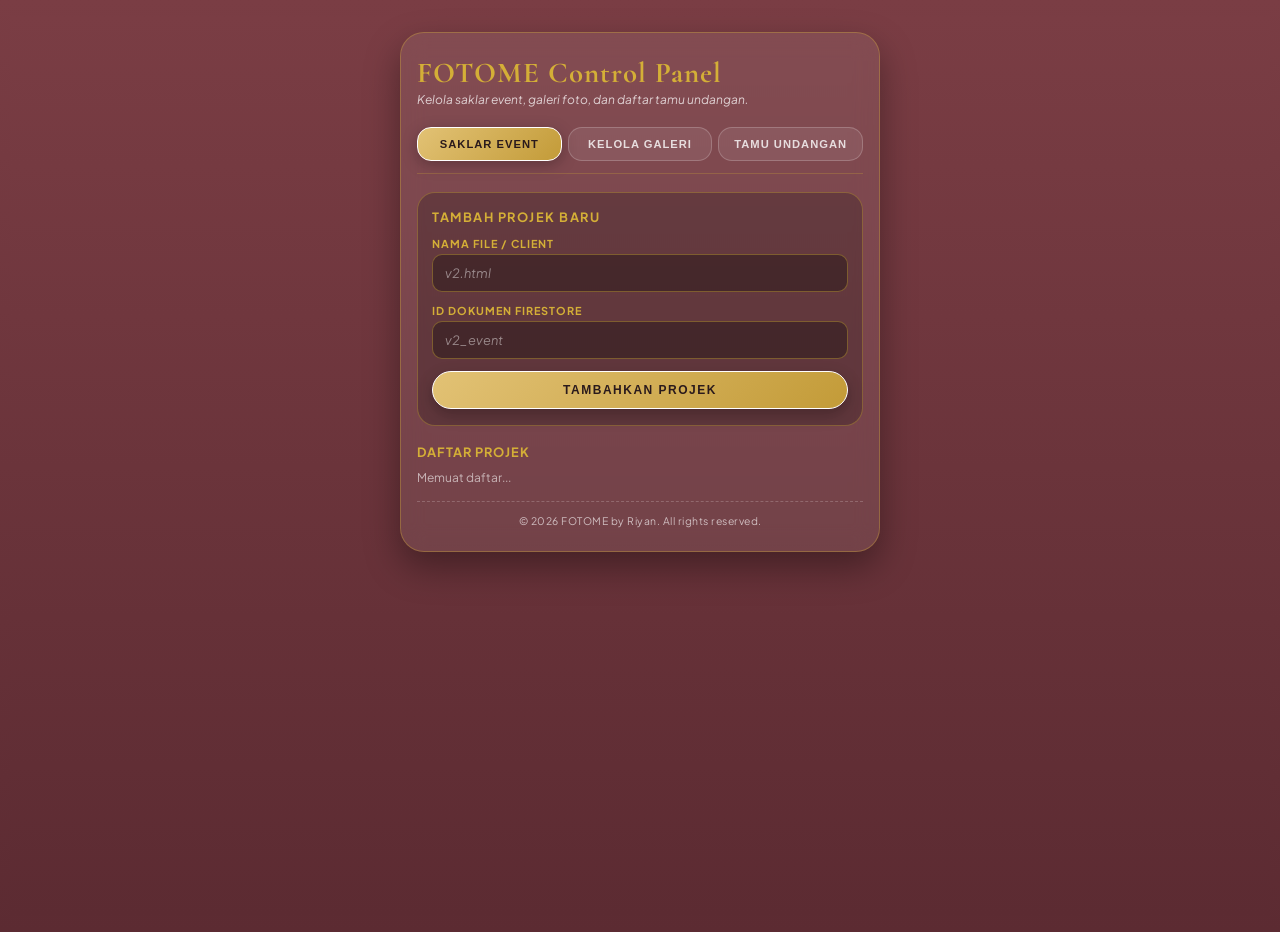
==== commit 2cb5f37e: "Update print statement from 'Hello' to 'Goodbye'" ====
--- a/admin.html
+++ b/admin.html
@@ -2,48 +2,69 @@
 <html lang="id">
 <head>
   <meta charset="UTF-8">
-  <meta name="viewport" content="width=device-width, initial-scale=1.0">
+  <meta name="viewport" content="width=device-width, initial-scale=1.0, maximum-scale=1.0, user-scalable=no">
   <title>Photobooth Control & Gallery Manager - FOTOME</title>
-  <link href="https://fonts.googleapis.com/css2?family=Plus+Jakarta+Sans:wght@400;600;700&display=swap" rel="stylesheet">
-  <link rel="stylesheet" href="https://cdnjs.cloudflare.com/ajax/libs/font-awesome/6.4.0/css/all.min.css">
+  
+  <!-- Google Fonts -->
+  <link href="https://fonts.googleapis.com/css2?family=Cormorant+Garamond:wght@600;700&family=Plus+Jakarta+Sans:wght@300;400;500;600;700&display=swap" rel="stylesheet">
   
   <style>
-    * { box-sizing: border-box; margin: 0; padding: 0; }
-
-    body {
+    :root {
+      --primary-crimson: #7A3D44;
+      --deep-crimson: #5C2B32;
+      --gold-accent: #D4AF37;
+      --gold-light: #F8F1E5;
+      --bg-cream: #FDFBF7;
+      --text-dark: #2C2223;
+      --card-glass: rgba(255, 255, 255, 0.12);
+      --card-border: rgba(212, 175, 55, 0.35);
+    }
+
+    * { box-sizing: border-box; margin: 0; padding: 0; -webkit-tap-highlight-color: transparent; }
+
+    html, body {
+      width: 100vw;
+      min-height: 100vh;
       font-family: 'Plus Jakarta Sans', sans-serif;
-      background: #FDFBF7;
-      padding: 20px 10px;
-      color: #3D2B2B;
-      min-height: 100vh;
+      background: linear-gradient(180deg, #7A3D44 0%, #5C2B32 100%);
+      color: #FFFFFF;
       display: flex;
       justify-content: center;
       align-items: flex-start;
-    }
+      padding: 16px 10px;
+    }
+
+    .font-serif { font-family: 'Cormorant Garamond', serif; }
+    .hidden { display: none !important; }
 
     .admin-container {
       width: 100%;
-      max-width: 460px;
-      background: #FFF;
+      max-width: 480px;
+      background: rgba(255, 255, 255, 0.08);
+      backdrop-filter: blur(12px);
+      -webkit-backdrop-filter: blur(12px);
       border-radius: 24px;
-      padding: 20px 14px;
-      box-shadow: 0 10px 30px rgba(140, 98, 98, 0.08);
-      border: 1px solid rgba(216, 180, 180, 0.3);
+      padding: 22px 16px;
+      box-shadow: 0 15px 35px rgba(0, 0, 0, 0.35);
+      border: 1px solid var(--card-border);
       overflow: hidden;
     }
 
     .main-title {
-      font-size: 1.4rem;
+      font-family: 'Cormorant Garamond', serif;
+      font-size: 1.8rem;
       font-weight: 700;
-      color: #8C6262;
-      margin-bottom: 4px;
+      color: var(--gold-accent);
+      margin-bottom: 2px;
+      letter-spacing: 1px;
     }
 
     .sub-title {
-      font-size: 0.78rem;
-      color: #777;
-      margin-bottom: 16px;
+      font-size: 0.75rem;
+      color: rgba(255, 255, 255, 0.75);
+      margin-bottom: 18px;
       line-height: 1.4;
+      font-style: italic;
     }
 
     /* NAVIGASI TAB UTAMA ADMIN */
@@ -51,27 +72,30 @@
       display: flex;
       gap: 6px;
       margin-bottom: 18px;
-      border-bottom: 2px solid #FAF6EE;
-      padding-bottom: 10px;
+      border-bottom: 1px solid rgba(212, 175, 55, 0.25);
+      padding-bottom: 12px;
     }
 
     .tab-btn {
       flex: 1;
-      padding: 10px 6px;
-      border: none;
-      background: #FAF6EE;
-      border-radius: 12px;
-      font-size: 0.72rem;
+      padding: 10px 4px;
+      border: 1px solid rgba(255, 255, 255, 0.2);
+      background: rgba(255, 255, 255, 0.08);
+      border-radius: 14px;
+      font-size: 0.7rem;
       font-weight: 700;
-      color: #8C6262;
+      color: rgba(255, 255, 255, 0.8);
       cursor: pointer;
-      transition: all 0.2s;
+      letter-spacing: 1px;
+      text-transform: uppercase;
+      transition: all 0.25s ease;
     }
 
     .tab-btn.active {
-      background: #8C6262;
-      color: #FFF;
-      box-shadow: 0 4px 12px rgba(140, 98, 98, 0.2);
+      background: linear-gradient(135deg, #E2C275 0%, #C39B38 100%);
+      color: #2A1A1C;
+      border-color: #FFFFFF;
+      box-shadow: 0 4px 15px rgba(0, 0, 0, 0.25);
     }
 
     .tab-content { display: none; }
@@ -79,134 +103,204 @@
 
     /* FORM CARD & ACTION BUTTONS */
     .form-card {
-      background: #FAF6EE;
-      border: 1px solid rgba(216, 180, 180, 0.4);
+      background: rgba(0, 0, 0, 0.2);
+      border: 1px solid var(--card-border);
       border-radius: 18px;
-      padding: 14px;
+      padding: 16px 14px;
       margin-bottom: 18px;
     }
 
     .form-title {
-      font-size: 0.85rem;
+      font-size: 0.8rem;
       font-weight: 700;
-      color: #8C6262;
-      margin-bottom: 10px;
+      color: var(--gold-accent);
+      margin-bottom: 12px;
+      letter-spacing: 1.5px;
+      text-transform: uppercase;
     }
 
     .form-group {
-      margin-bottom: 10px;
+      margin-bottom: 12px;
       text-align: left;
     }
 
     .form-group label {
       display: block;
-      font-size: 0.7rem;
+      font-size: 0.68rem;
       font-weight: 700;
-      color: #8C6262;
-      margin-bottom: 3px;
+      color: var(--gold-accent);
+      margin-bottom: 4px;
+      letter-spacing: 1px;
+      text-transform: uppercase;
     }
 
     .form-group input, .form-group textarea {
       width: 100%;
-      padding: 8px 10px;
-      border: 1px solid #D8B4B4;
-      border-radius: 8px;
+      padding: 10px 12px;
+      border: 1px solid rgba(212, 175, 55, 0.4);
+      border-radius: 10px;
       font-family: inherit;
       font-size: 0.8rem;
       outline: none;
-      background: #FFF;
-    }
-
-    .btn-add {
-      background: #8C6262;
-      color: #FFF;
-      border: none;
-      padding: 10px;
-      border-radius: 18px;
+      background: rgba(0, 0, 0, 0.3);
+      color: #FFFFFF;
+      transition: border-color 0.2s ease;
+    }
+
+    .form-group input::placeholder, .form-group textarea::placeholder {
+      color: rgba(255, 255, 255, 0.45);
+      font-style: italic;
+    }
+
+    .form-group input:focus, .form-group textarea:focus {
+      border-color: var(--gold-accent);
+    }
+
+    /* TOMBOL ELEGAN KHUSUS V2 */
+    .btn-gold-v2 {
+      background: linear-gradient(135deg, #E2C275 0%, #C39B38 100%);
+      color: #2A1A1C;
+      border: 1px solid #FFF;
+      padding: 11px 16px;
+      font-size: 0.75rem;
       font-weight: 700;
+      letter-spacing: 1.5px;
+      text-transform: uppercase;
+      border-radius: 30px;
       cursor: pointer;
+      box-shadow: 0 6px 16px rgba(0, 0, 0, 0.25);
       width: 100%;
-      font-size: 0.82rem;
-      box-shadow: 0 4px 12px rgba(140, 98, 98, 0.2);
-    }
-
-    /* ITEM PROJEK */
+      display: flex;
+      align-items: center;
+      justify-content: center;
+      transition: transform 0.15s ease;
+    }
+
+    .btn-gold-v2:active { transform: scale(0.96); }
+
+    .btn-secondary-v2 {
+      background: rgba(255, 255, 255, 0.1);
+      color: #FFFFFF;
+      border: 1px solid rgba(255, 255, 255, 0.35);
+      padding: 10px 14px;
+      font-size: 0.72rem;
+      font-weight: 700;
+      letter-spacing: 1.5px;
+      text-transform: uppercase;
+      border-radius: 30px;
+      cursor: pointer;
+      display: flex;
+      align-items: center;
+      justify-content: center;
+      transition: transform 0.15s ease;
+    }
+
+    .btn-secondary-v2:active { transform: scale(0.96); background: rgba(255, 255, 255, 0.2); }
+
+    .btn-danger-v2 {
+      background: linear-gradient(135deg, #8C4A52 0%, #5C2B32 100%);
+      color: #FFFFFF;
+      border: 1px solid rgba(212, 175, 55, 0.5);
+      padding: 10px 14px;
+      font-size: 0.72rem;
+      font-weight: 700;
+      letter-spacing: 1.5px;
+      text-transform: uppercase;
+      border-radius: 30px;
+      cursor: pointer;
+      display: flex;
+      align-items: center;
+      justify-content: center;
+      transition: transform 0.15s ease;
+    }
+
+    .btn-danger-v2:active { transform: scale(0.96); }
+
+    /* ITEM PROJEK SAKLAR EVENT */
     .event-card {
-      border: 1px solid #EAE0E0;
+      border: 1px solid var(--card-border);
       border-radius: 14px;
-      padding: 10px 12px;
+      padding: 12px 14px;
       margin-bottom: 8px;
       display: flex;
       align-items: center;
       justify-content: space-between;
-      background: #FFF;
+      background: rgba(0, 0, 0, 0.2);
     }
 
     .info-left { text-align: left; flex: 1; }
-    .project-name { font-size: 0.85rem; font-weight: 700; color: #3D2B2B; }
-    .project-id { font-size: 0.68rem; color: #888; margin-bottom: 3px; }
-
-    .badge { padding: 2px 8px; border-radius: 10px; font-size: 0.68rem; font-weight: 700; display: inline-block; }
-    .badge-on { background: #E8F5E9; color: #2E7D32; }
-    .badge-off { background: #FFEBEE; color: #C62828; }
+    .project-name { font-size: 0.85rem; font-weight: 700; color: #FFFFFF; }
+    .project-id { font-size: 0.68rem; color: rgba(255, 255, 255, 0.6); margin-bottom: 4px; }
+
+    .badge { padding: 3px 10px; border-radius: 12px; font-size: 0.65rem; font-weight: 700; letter-spacing: 1px; display: inline-block; }
+    .badge-on { background: rgba(46, 204, 113, 0.2); color: #2ECC71; border: 1px solid #2ECC71; }
+    .badge-off { background: rgba(231, 76, 60, 0.2); color: #E74C3C; border: 1px solid #E74C3C; }
 
     .btn-toggle {
       border: none;
-      padding: 6px 14px;
-      border-radius: 16px;
+      padding: 7px 16px;
+      border-radius: 20px;
       font-weight: 700;
       cursor: pointer;
-      font-size: 0.72rem;
+      font-size: 0.7rem;
+      letter-spacing: 1px;
       color: #FFF;
-    }
-    .btn-on { background: #C62828; }
-    .btn-off { background: #2E7D32; }
+      transition: transform 0.15s ease;
+    }
+    .btn-toggle:active { transform: scale(0.94); }
+    .btn-on { background: #E74C3C; }
+    .btn-off { background: #2ECC71; }
 
     .btn-delete {
       background: transparent;
       border: none;
-      color: #BBB;
+      color: rgba(255, 255, 255, 0.5);
       cursor: pointer;
-      font-size: 0.9rem;
-      padding: 4px;
-      margin-left: 6px;
-    }
+      font-size: 0.82rem;
+      padding: 6px;
+      margin-left: 8px;
+      font-weight: 700;
+      transition: color 0.2s;
+    }
+
+    .btn-delete:hover { color: #E74C3C; }
 
     /* GALERI */
     .gallery-stats-bar {
       display: flex;
       align-items: center;
       justify-content: space-between;
-      margin-bottom: 10px;
-      font-size: 0.75rem;
+      margin-bottom: 12px;
+      font-size: 0.72rem;
       font-weight: 700;
+      letter-spacing: 1px;
     }
 
     .stat-badge-total {
-      background: #FAF6EE;
-      color: #8C6262;
-      padding: 4px 10px;
-      border-radius: 10px;
-      border: 1px solid rgba(216,180,180,0.4);
+      background: rgba(0, 0, 0, 0.25);
+      color: var(--gold-accent);
+      padding: 5px 12px;
+      border-radius: 12px;
+      border: 1px solid var(--card-border);
     }
 
     .stat-badge-selected {
-      background: #E8F5E9;
-      color: #2E7D32;
-      padding: 4px 10px;
-      border-radius: 10px;
-      border: 1px solid #C8E6C9;
+      background: rgba(212, 175, 55, 0.15);
+      color: #FFFFFF;
+      padding: 5px 12px;
+      border-radius: 12px;
+      border: 1px solid var(--gold-accent);
     }
 
     .batch-bar {
-      background: #FAF6EE;
-      border: 1px solid rgba(216, 180, 180, 0.4);
-      border-radius: 14px;
-      padding: 10px;
-      margin-bottom: 12px;
+      background: rgba(0, 0, 0, 0.2);
+      border: 1px solid var(--card-border);
+      border-radius: 16px;
+      padding: 12px;
+      margin-bottom: 14px;
       display: flex;
       flex-direction: column;
-      gap: 8px;
+      gap: 10px;
     }
 
     .batch-top-row {
@@ -218,15 +312,16 @@
     .batch-select-all {
       display: flex;
       align-items: center;
-      gap: 6px;
+      gap: 8px;
       font-size: 0.75rem;
       font-weight: 700;
-      color: #8C6262;
+      color: var(--gold-accent);
       cursor: pointer;
+      letter-spacing: 1px;
     }
 
     .batch-select-all input {
-      accent-color: #8C6262;
+      accent-color: var(--gold-accent);
       width: 16px;
       height: 16px;
       cursor: pointer;
@@ -235,38 +330,36 @@
     .batch-buttons-grid {
       display: grid;
       grid-template-columns: repeat(3, 1fr);
-      gap: 5px;
-    }
-
-    .btn-batch-dl-plain { background: #2E7D32; color: #FFF; border: none; padding: 6px 4px; border-radius: 8px; font-size: 0.65rem; font-weight: 700; cursor: pointer; display: flex; align-items: center; justify-content: center; gap: 3px; }
-    .btn-batch-dl-msg { background: #1565C0; color: #FFF; border: none; padding: 6px 4px; border-radius: 8px; font-size: 0.65rem; font-weight: 700; cursor: pointer; display: flex; align-items: center; justify-content: center; gap: 3px; }
-    .btn-batch-del { background: #C62828; color: #FFF; border: none; padding: 6px 4px; border-radius: 8px; font-size: 0.65rem; font-weight: 700; cursor: pointer; display: flex; align-items: center; justify-content: center; gap: 3px; }
+      gap: 6px;
+    }
 
     .gallery-grid-admin {
       display: grid;
       grid-template-columns: repeat(3, minmax(0, 1fr));
-      gap: 6px;
+      gap: 8px;
       width: 100%;
     }
 
     .gallery-grid-card {
-      background: #FFF;
-      border: 1px solid #EAE0E0;
-      border-radius: 10px;
-      padding: 5px;
+      background: rgba(0, 0, 0, 0.25);
+      border: 1px solid var(--card-border);
+      border-radius: 12px;
+      padding: 6px;
       cursor: pointer;
       display: flex;
       flex-direction: column;
       align-items: center;
-      box-shadow: 0 2px 5px rgba(0,0,0,0.02);
       overflow: hidden;
       width: 100%;
       position: relative;
-    }
+      transition: border-color 0.2s ease, transform 0.15s ease;
+    }
+
+    .gallery-grid-card:active { transform: scale(0.96); }
 
     .gallery-grid-card.selected {
-      border-color: #8C6262;
-      background: #FFFBF6;
+      border-color: #FFFFFF;
+      background: rgba(212, 175, 55, 0.25);
     }
 
     .card-checkbox-wrapper {
@@ -277,7 +370,7 @@
     }
 
     .card-checkbox {
-      accent-color: #8C6262;
+      accent-color: var(--gold-accent);
       width: 18px;
       height: 18px;
       cursor: pointer;
@@ -286,9 +379,9 @@
     .gallery-thumb-box {
       width: 100%;
       aspect-ratio: 1 / 1;
-      border-radius: 6px;
+      border-radius: 8px;
       overflow: hidden;
-      background: #FAF6EE;
+      background: #1A0D0F;
       margin-bottom: 4px;
     }
 
@@ -299,37 +392,17 @@
       display: block;
     }
 
-    .gallery-grid-name { font-size: 0.65rem; font-weight: 700; color: #8C6262; white-space: nowrap; overflow: hidden; text-overflow: ellipsis; width: 100%; text-align: center; }
-    .gallery-grid-msg { font-size: 0.58rem; color: #777; white-space: nowrap; overflow: hidden; text-overflow: ellipsis; width: 100%; text-align: center; font-style: italic; }
-
-    /* ========================================================= */
-    /* STYLE MODUL KELOLA TAMU UNDANGAN                          */
-    /* ========================================================= */
+    .gallery-grid-name { font-size: 0.65rem; font-weight: 700; color: var(--gold-accent); white-space: nowrap; overflow: hidden; text-overflow: ellipsis; width: 100%; text-align: center; }
+    .gallery-grid-date { font-size: 0.52rem; color: rgba(255, 255, 255, 0.6); margin-top: 1px; width: 100%; text-align: center; white-space: nowrap; overflow: hidden; text-overflow: ellipsis; }
+    .gallery-grid-msg { font-size: 0.58rem; color: rgba(255, 255, 255, 0.8); white-space: nowrap; overflow: hidden; text-overflow: ellipsis; width: 100%; text-align: center; font-style: italic; margin-top: 2px; }
+
+    /* STYLE MODUL KELOLA TAMU UNDANGAN */
     .guest-tools-grid {
       display: grid;
       grid-template-columns: repeat(2, 1fr);
       gap: 8px;
-      margin-bottom: 12px;
-    }
-
-    .btn-tool {
-      padding: 10px;
-      border-radius: 12px;
-      border: none;
-      font-size: 0.75rem;
-      font-weight: 700;
-      color: #FFF;
-      cursor: pointer;
-      display: flex;
-      align-items: center;
-      justify-content: center;
-      gap: 6px;
-      box-shadow: 0 3px 8px rgba(0,0,0,0.08);
-    }
-    .btn-tool-add { background: #00796B; }
-    .btn-tool-import { background: #004D40; }
-    .btn-tool-text { background: #F57C00; }
-    .btn-tool-danger { background: #D32F2F; }
+      margin-bottom: 14px;
+    }
 
     .search-box-wrapper {
       position: relative;
@@ -338,175 +411,248 @@
 
     .search-box-wrapper input {
       width: 100%;
-      padding: 10px 12px 10px 36px;
-      border: 1px solid #D8B4B4;
-      border-radius: 12px;
-      font-size: 0.8rem;
+      padding: 10px 14px;
+      border: 1px solid rgba(212, 175, 55, 0.4);
+      border-radius: 20px;
+      font-size: 0.78rem;
       outline: none;
-      background: #FAF6EE;
-    }
-
-    .search-box-wrapper i {
-      position: absolute;
-      left: 12px;
-      top: 50%;
-      transform: translateY(-50%);
-      color: #8C6262;
-      font-size: 0.85rem;
-    }
+      background: rgba(0, 0, 0, 0.3);
+      color: #FFFFFF;
+      text-align: center;
+    }
+
+    .search-box-wrapper input::placeholder { color: rgba(255, 255, 255, 0.5); font-style: italic; }
 
     .view-toggle-row {
       display: flex;
       align-items: center;
       justify-content: space-between;
       margin-bottom: 12px;
-      background: #FAF6EE;
+      background: rgba(0, 0, 0, 0.25);
       padding: 4px;
-      border-radius: 12px;
+      border-radius: 20px;
+      border: 1px solid rgba(255, 255, 255, 0.15);
     }
 
     .btn-view-mode {
       flex: 1;
-      padding: 8px;
+      padding: 7px;
       border: none;
-      border-radius: 10px;
-      font-size: 0.72rem;
+      border-radius: 16px;
+      font-size: 0.7rem;
       font-weight: 700;
-      color: #8C6262;
+      color: rgba(255, 255, 255, 0.7);
       background: transparent;
       cursor: pointer;
+      letter-spacing: 1px;
+      text-transform: uppercase;
     }
 
     .btn-view-mode.active {
-      background: #00796B;
-      color: #FFF;
+      background: var(--gold-accent);
+      color: #2A1A1C;
     }
 
     /* KARTU TAMU & TABEL TAMU */
     .guest-card {
-      background: #FFF;
-      border: 1px solid #EAE0E0;
-      border-radius: 14px;
-      padding: 12px;
-      margin-bottom: 8px;
+      background: rgba(0, 0, 0, 0.22);
+      border: 1px solid var(--card-border);
+      border-radius: 16px;
+      padding: 12px 14px;
+      margin-bottom: 10px;
       text-align: left;
-      box-shadow: 0 2px 8px rgba(0,0,0,0.02);
     }
 
     .guest-card-header {
       display: flex;
       justify-content: space-between;
       align-items: center;
-      margin-bottom: 8px;
+      margin-bottom: 10px;
     }
 
     .guest-name {
       font-size: 0.88rem;
       font-weight: 700;
-      color: #3D2B2B;
+      color: var(--gold-accent);
     }
 
     .guest-phone {
-      font-size: 0.72rem;
-      color: #777;
+      font-size: 0.7rem;
+      color: rgba(255, 255, 255, 0.65);
+      margin-top: 2px;
     }
 
     .guest-actions-row {
       display: flex;
-      gap: 5px;
+      gap: 6px;
       flex-wrap: wrap;
     }
 
     .btn-action-icon {
-      width: 32px;
-      height: 32px;
-      border-radius: 8px;
-      border: none;
-      color: #FFF;
+      padding: 6px 10px;
+      border-radius: 16px;
+      border: 1px solid rgba(255, 255, 255, 0.3);
+      background: rgba(255, 255, 255, 0.1);
+      color: #FFFFFF;
       cursor: pointer;
       display: flex;
       align-items: center;
       justify-content: center;
-      font-size: 0.82rem;
-      transition: transform 0.1s;
-    }
+      font-size: 0.65rem;
+      font-weight: 700;
+      letter-spacing: 1px;
+      text-transform: uppercase;
+      transition: transform 0.15s ease, background 0.2s ease;
+    }
+
     .btn-action-icon:active { transform: scale(0.92); }
 
-    .btn-act-wa { background: #004D40; }
-    .btn-act-share { background: #00796B; }
-    .btn-act-link { background: #FBC02D; color: #3D2B2B; }
-    .btn-act-copy { background: #E0E0E0; color: #333; }
-    .btn-act-edit { background: #388E3C; }
-    .btn-act-del { background: #D32F2F; }
+    .btn-act-wa { background: rgba(46, 204, 113, 0.25); border-color: #2ECC71; color: #2ECC71; }
+    .btn-act-share { background: rgba(212, 175, 55, 0.25); border-color: var(--gold-accent); color: var(--gold-accent); }
+    .btn-act-del { background: rgba(231, 76, 60, 0.25); border-color: #E74C3C; color: #E74C3C; }
 
     .guest-table {
       width: 100%;
       border-collapse: collapse;
-      font-size: 0.75rem;
+      font-size: 0.72rem;
       text-align: left;
     }
 
     .guest-table th, .guest-table td {
-      padding: 8px 6px;
-      border-bottom: 1px solid #EAE0E0;
+      padding: 10px 8px;
+      border-bottom: 1px solid rgba(255, 255, 255, 0.1);
     }
 
     .guest-table th {
-      background: #FAF6EE;
-      color: #8C6262;
+      background: rgba(0, 0, 0, 0.3);
+      color: var(--gold-accent);
       font-weight: 700;
-    }
-
-    /* MODAL POP-UP GENERAL */
-    .hidden { display: none !important; }
-
+      letter-spacing: 1px;
+      text-transform: uppercase;
+    }
+
+    /* MODAL POP-UP GENERAL V2 */
     .modal-overlay {
       position: fixed;
       top: 0; left: 0; width: 100%; height: 100%;
-      background: rgba(0, 0, 0, 0.85);
-      backdrop-filter: blur(4px);
+      background: rgba(0, 0, 0, 0.8);
+      backdrop-filter: blur(8px);
+      -webkit-backdrop-filter: blur(8px);
       display: flex;
       align-items: center;
       justify-content: center;
       z-index: 9999;
-      padding: 20px;
+      padding: 15px;
     }
 
     .modal-card {
-      background: #FFF;
+      background: linear-gradient(180deg, #7A3D44 0%, #5C2B32 100%);
       border-radius: 20px;
-      padding: 20px;
+      padding: 22px 18px 18px;
       max-width: 360px;
       width: 100%;
       text-align: center;
       position: relative;
-      box-shadow: 0 10px 30px rgba(0,0,0,0.3);
+      box-shadow: 0 15px 35px rgba(0, 0, 0, 0.5);
+      border: 1px solid var(--gold-accent);
       max-height: 90vh;
       overflow-y: auto;
+      color: #FFFFFF;
     }
 
     .modal-close-btn {
       position: absolute;
-      top: 12px;
-      right: 14px;
-      background: #FAF6EE;
-      border: none;
-      width: 30px;
-      height: 30px;
+      top: 10px;
+      right: 12px;
+      background: rgba(0, 0, 0, 0.3);
+      color: var(--gold-accent);
+      border: 1px solid var(--gold-accent);
+      width: 28px;
+      height: 28px;
       border-radius: 50%;
       font-weight: 700;
-      color: #8C6262;
+      font-size: 0.8rem;
       cursor: pointer;
     }
 
-    .modal-user-name { font-size: 1rem; font-weight: 700; color: #8C6262; margin-bottom: 2px; }
-    .modal-img { width: 100%; border-radius: 12px; margin: 10px 0; }
-    .modal-msg { font-size: 0.82rem; color: #333; font-style: italic; background: #FAF6EE; padding: 10px; border-radius: 10px; line-height: 1.4; margin-bottom: 12px; }
-    .modal-actions-col { display: flex; flex-direction: column; gap: 6px; }
-
-    .btn-modal-dl-plain { background: #2E7D32; color: #FFF; border: none; padding: 9px; border-radius: 12px; font-size: 0.75rem; font-weight: 700; cursor: pointer; display: flex; align-items: center; justify-content: center; gap: 6px; }
-    .btn-modal-dl-msg { background: #1565C0; color: #FFF; border: none; padding: 9px; border-radius: 12px; font-size: 0.75rem; font-weight: 700; cursor: pointer; display: flex; align-items: center; justify-content: center; gap: 6px; }
-    .btn-modal-del { background: #C62828; color: #FFF; border: none; padding: 9px; border-radius: 12px; font-size: 0.75rem; font-weight: 700; cursor: pointer; display: flex; align-items: center; justify-content: center; gap: 6px; }
+    .modal-user-name { font-size: 1rem; font-weight: 700; color: var(--gold-accent); margin-bottom: 2px; letter-spacing: 1px; }
+    .modal-user-date { font-size: 0.65rem; color: rgba(255, 255, 255, 0.65); margin-bottom: 8px; }
+    .modal-img { width: 100%; border-radius: 10px; margin: 6px 0 10px; border: 1px solid rgba(212, 175, 55, 0.3); }
+    .modal-msg { font-size: 0.78rem; color: #FFFFFF; font-style: italic; background: rgba(0, 0, 0, 0.25); padding: 10px; border-radius: 10px; line-height: 1.4; margin-bottom: 12px; border: 1px solid rgba(255, 255, 255, 0.1); }
+    .modal-actions-col { display: flex; flex-direction: column; gap: 8px; }
+
+    /* CUSTOM DIALOG POPUP ALERT & CONFIRM */
+    .admin-dialog-overlay {
+      position: fixed;
+      top: 0; left: 0; width: 100%; height: 100vh;
+      background: rgba(0, 0, 0, 0.8);
+      backdrop-filter: blur(8px);
+      -webkit-backdrop-filter: blur(8px);
+      z-index: 999999;
+      display: flex;
+      align-items: center;
+      justify-content: center;
+      padding: 20px;
+      opacity: 0;
+      pointer-events: none;
+      transition: opacity 0.25s ease;
+    }
+
+    .admin-dialog-overlay.active {
+      opacity: 1;
+      pointer-events: auto;
+    }
+
+    .admin-dialog-card {
+      background: linear-gradient(180deg, #7A3D44 0%, #5C2B32 100%);
+      border-radius: 20px;
+      padding: 24px 20px;
+      max-width: 320px;
+      width: 100%;
+      text-align: center;
+      box-shadow: 0 15px 35px rgba(0, 0, 0, 0.5);
+      border: 1px solid var(--gold-accent);
+      transform: scale(0.9);
+      transition: transform 0.25s cubic-bezier(0.175, 0.885, 0.32, 1.275);
+      color: #FFFFFF;
+    }
+
+    .admin-dialog-overlay.active .admin-dialog-card {
+      transform: scale(1);
+    }
+
+    .admin-dialog-title {
+      font-size: 1rem;
+      font-weight: 700;
+      color: var(--gold-accent);
+      margin-bottom: 8px;
+      letter-spacing: 1px;
+      text-transform: uppercase;
+    }
+
+    .admin-dialog-msg {
+      font-size: 0.82rem;
+      color: rgba(255, 255, 255, 0.9);
+      margin-bottom: 20px;
+      line-height: 1.45;
+    }
+
+    .admin-dialog-actions {
+      display: flex;
+      gap: 10px;
+      justify-content: center;
+    }
+
+    .app-official-footer {
+      text-align: center;
+      padding: 12px 10px 2px;
+      font-size: 0.65rem;
+      color: rgba(255, 255, 255, 0.65);
+      border-top: 1px dashed rgba(255, 255, 255, 0.2);
+      margin-top: 16px;
+      width: 100%;
+      letter-spacing: 0.5px;
+    }
 
     canvas { display: none; }
   </style>
@@ -518,26 +664,26 @@
 <body>
 
 <div class="admin-container">
-  <h2 class="main-title">FOTOME Control Panel</h2>
+  <h2 class="main-title font-serif">FOTOME Control Panel</h2>
   <p class="sub-title">Kelola saklar event, galeri foto, dan daftar tamu undangan.</p>
 
   <!-- TAB NAVIGASI UTAMA -->
   <div class="tab-header">
     <button class="tab-btn active" onclick="switchTab('tab-projects', this)">
-      <i class="fa-solid fa-toggle-on"></i> Saklar Event
+      Saklar Event
     </button>
     <button class="tab-btn" onclick="switchTab('tab-gallery', this)">
-      <i class="fa-solid fa-images"></i> Kelola Galeri
+      Kelola Galeri
     </button>
     <button class="tab-btn" onclick="switchTab('tab-guests', this)">
-      <i class="fa-solid fa-users"></i> Tamu Undangan
+      Tamu Undangan
     </button>
   </div>
 
   <!-- TAB 1: SAKLAR EVENT -->
   <div id="tab-projects" class="tab-content active">
     <div class="form-card">
-      <div class="form-title">➕ Tambah Projek Baru</div>
+      <div class="form-title">Tambah Projek Baru</div>
       <div class="form-group">
         <label>Nama File / Client</label>
         <input type="text" id="input-filename" placeholder="v2.html">
@@ -546,12 +692,12 @@
         <label>ID Dokumen Firestore</label>
         <input type="text" id="input-docid" placeholder="v2_event">
       </div>
-      <button class="btn-add" onclick="addNewProject()">Tambahkan</button>
+      <button class="btn-gold-v2" onclick="addNewProject()">Tambahkan Projek</button>
     </div>
 
-    <div style="font-size: 0.85rem; font-weight: 700; text-align: left; margin-bottom: 10px;">Daftar Projek</div>
+    <div style="font-size: 0.8rem; font-weight: 700; color: var(--gold-accent); text-align: left; margin-bottom: 10px; letter-spacing: 1px; text-transform: uppercase;">Daftar Projek</div>
     <div id="project-list-container">
-      <p style="font-size: 0.75rem; color: #999;">Memuat daftar...</p>
+      <p style="font-size: 0.75rem; color: rgba(255, 255, 255, 0.6);">Memuat daftar...</p>
     </div>
   </div>
 
@@ -566,54 +712,53 @@
       <div class="batch-top-row">
         <label class="batch-select-all">
           <input type="checkbox" id="check-select-all" onchange="toggleSelectAll(this)">
-          <span>Pilih Semua</span>
+          <span>PILIH SEMUA</span>
         </label>
       </div>
 
       <div class="batch-buttons-grid">
-        <button class="btn-batch-dl-plain" onclick="downloadSelectedPosts(false)">
-          <i class="fa-solid fa-download"></i> Unduh Polos
+        <button class="btn-secondary-v2" style="font-size:0.65rem; padding:8px 2px;" onclick="downloadSelectedPosts(false)">
+          Unduh Polos
         </button>
-        <button class="btn-batch-dl-msg" onclick="downloadSelectedPosts(true)">
-          <i class="fa-solid fa-envelope-open-text"></i> + Pesan
+        <button class="btn-gold-v2" style="font-size:0.65rem; padding:8px 2px;" onclick="downloadSelectedPosts(true)">
+          + Pesan
         </button>
-        <button class="btn-batch-del" onclick="deleteSelectedPosts()">
-          <i class="fa-solid fa-trash"></i> Hapus
+        <button class="btn-danger-v2" style="font-size:0.65rem; padding:8px 2px;" onclick="deleteSelectedPosts()">
+          Hapus
         </button>
       </div>
     </div>
 
     <div id="gallery-grid-container" class="gallery-grid-admin">
-      <p style="font-size: 0.75rem; color: #999; grid-column: span 3; text-align: center;">Memuat kiriman galeri...</p>
+      <p style="font-size: 0.75rem; color: rgba(255, 255, 255, 0.6); grid-column: span 3; text-align: center;">Memuat kiriman galeri...</p>
     </div>
   </div>
 
   <!-- TAB 3: KELOLA TAMU UNDANGAN -->
   <div id="tab-guests" class="tab-content">
-    <div style="font-size: 0.8rem; font-weight: 700; color: #8C6262; margin-bottom: 8px; text-align: left;" id="guest-count-label">
+    <div style="font-size: 0.8rem; font-weight: 700; color: var(--gold-accent); margin-bottom: 10px; text-align: left; letter-spacing: 1px; text-transform: uppercase;" id="guest-count-label">
       Bagikan Undangan (0 Tamu)
     </div>
 
-    <!-- TOMBOL FITUR TAMU -->
+    <!-- TOMBOL FITUR TAMU BERSIH -->
     <div class="guest-tools-grid">
-      <button class="btn-tool btn-tool-add" onclick="openAddGuestModal()">
-        <i class="fa-solid fa-user-plus"></i> Tambah Tamu
+      <button class="btn-gold-v2" style="font-size: 0.68rem; padding: 10px 4px;" onclick="openAddGuestModal()">
+        Tambah Tamu
       </button>
-      <button class="btn-tool btn-tool-import" onclick="triggerImportCSV()">
-        <i class="fa-solid fa-file-import"></i> Import Tamu
+      <button class="btn-secondary-v2" style="font-size: 0.68rem; padding: 10px 4px;" onclick="openImportTutorialModal()">
+        Panduan &amp; Import
       </button>
-      <button class="btn-tool btn-tool-text" onclick="openTextTemplateModal()">
-        <i class="fa-solid fa-comment-dots"></i> Teks Pengantar
+      <button class="btn-secondary-v2" style="font-size: 0.68rem; padding: 10px 4px;" onclick="openTextTemplateModal()">
+        Teks &amp; Link
       </button>
-      <button class="btn-tool btn-tool-danger" onclick="deleteAllGuests()">
-        <i class="fa-solid fa-trash-can"></i> Hapus Semua
+      <button class="btn-danger-v2" style="font-size: 0.68rem; padding: 10px 4px;" onclick="deleteAllGuests()">
+        Hapus Semua
       </button>
     </div>
     <input type="file" id="csv-file-input" accept=".csv" style="display: none;" onchange="handleImportCSV(this)">
 
     <!-- SEARCH BAR -->
     <div class="search-box-wrapper">
-      <i class="fa-solid fa-magnifying-glass"></i>
       <input type="text" id="search-guest-input" placeholder="Cari nama / WhatsApp..." oninput="renderGuestList()">
     </div>
 
@@ -625,8 +770,12 @@
 
     <!-- CONTAINER DAFTAR TAMU -->
     <div id="guest-list-container">
-      <p style="font-size: 0.75rem; color: #999;">Memuat daftar tamu...</p>
+      <p style="font-size: 0.75rem; color: rgba(255, 255, 255, 0.6);">Memuat daftar tamu...</p>
     </div>
+  </div>
+
+  <div class="app-official-footer">
+    © 2026 FOTOME by Riyan. All rights reserved.
   </div>
 
 </div>
@@ -636,18 +785,19 @@
   <div class="modal-card">
     <button class="modal-close-btn" onclick="closeAdminModal()">✕</button>
     <div class="modal-user-name" id="modal-sender-name">Nama Tamu</div>
+    <div class="modal-user-date" id="modal-sender-date">06 Des 2026 • 12:00</div>
     <img id="modal-img-src" class="modal-img" src="" alt="Foto Strip">
     <div class="modal-msg" id="modal-sender-msg">"Pesan ucapan..."</div>
     
     <div class="modal-actions-col">
-      <button class="btn-modal-dl-plain" id="btn-modal-dl-plain">
-        <i class="fa-solid fa-download"></i> Unduh Foto Polos (Tanpa Pesan)
+      <button class="btn-secondary-v2" id="btn-modal-dl-plain">
+        Unduh Foto Polos (Tanpa Pesan)
       </button>
-      <button class="btn-modal-dl-msg" id="btn-modal-dl-msg">
-        <i class="fa-solid fa-envelope-open-text"></i> Unduh Foto + Pesan Ucapan
+      <button class="btn-gold-v2" id="btn-modal-dl-msg">
+        Unduh Foto + Pesan Ucapan
       </button>
-      <button class="btn-modal-del" id="btn-modal-delete">
-        <i class="fa-solid fa-trash"></i> Hapus Foto
+      <button class="btn-danger-v2" id="btn-modal-delete">
+        Hapus Foto
       </button>
     </div>
   </div>
@@ -661,30 +811,105 @@
     <div style="margin-top: 15px;">
       <div class="form-group">
         <label>Nama Tamu / Pasangan</label>
-        <input type="text" id="input-guest-name" placeholder="Misal: Rifa & R">
+        <input type="text" id="input-guest-name" placeholder="Misal: Budi & Sarah">
       </div>
       <div class="form-group">
         <label>Nomor WhatsApp (Opsional)</label>
         <input type="text" id="input-guest-phone" placeholder="08123456789">
       </div>
-      <button class="btn-add" style="margin-top: 10px;" onclick="saveGuestData()">Simpan Tamu</button>
+      <button class="btn-gold-v2" style="margin-top: 10px;" onclick="saveGuestData()">Simpan Tamu</button>
     </div>
   </div>
 </div>
 
-<!-- MODAL TEKS PENGANTAR WA -->
+<!-- MODAL TEKS PENGANTAR WA & BASE LINK TUJUAN -->
 <div id="text-template-modal" class="modal-overlay hidden">
   <div class="modal-card">
     <button class="modal-close-btn" onclick="closeTextTemplateModal()">✕</button>
-    <div class="modal-user-name">Edit Teks Pengantar WA</div>
+    <div class="modal-user-name">Pengaturan Undangan &amp; Link</div>
     <div style="margin-top: 12px; text-align: left;">
-      <p style="font-size: 0.72rem; color: #666; margin-bottom: 6px;">
-        Gunakan tag <b>{nama}</b> untuk menyisipkan nama tamu & <b>{link}</b> untuk link undangan otomatis.
+      <div class="form-group">
+        <label>Link Utama Tujuan Undangan</label>
+        <input type="text" id="input-base-url" placeholder="https://riyanardians.github.io/">
+      </div>
+
+      <p style="font-size: 0.7rem; color: rgba(255, 255, 255, 0.75); margin: 10px 0 6px; font-style: italic;">
+        Gunakan tag <b>{nama}</b> untuk menyisipkan nama tamu &amp; <b>{link}</b> untuk link undangan otomatis.
       </p>
+      
       <div class="form-group">
-        <textarea id="input-text-template" rows="8" style="resize: vertical;"></textarea>
+        <label>Teks Pengantar WhatsApp</label>
+        <textarea id="input-text-template" rows="6" style="resize: vertical;"></textarea>
       </div>
-      <button class="btn-add" onclick="saveTextTemplate()">Simpan Template</button>
+
+      <button class="btn-gold-v2" onclick="saveTextTemplate()">Simpan Pengaturan</button>
+    </div>
+  </div>
+</div>
+
+<!-- MODAL TUTORIAL & PANDUAN IMPORT CSV -->
+<div id="import-tutorial-modal" class="modal-overlay hidden">
+  <div class="modal-card" style="text-align: left;">
+    <button class="modal-close-btn" onclick="closeImportTutorialModal()">✕</button>
+    <div class="modal-user-name" style="text-align: center; margin-bottom: 12px;">
+      Panduan Import Tamu
+    </div>
+    
+    <div style="font-size: 0.78rem; color: rgba(255, 255, 255, 0.9); line-height: 1.5;">
+      <p style="margin-bottom: 8px;">Untuk menambahkan banyak tamu sekaligus, kamu bisa mengunggah file berformat <b>.CSV</b>.</p>
+      
+      <div style="background: rgba(0, 0, 0, 0.25); padding: 10px; border-radius: 10px; border: 1px solid var(--card-border); margin-bottom: 10px;">
+        <b style="color: var(--gold-accent); font-size: 0.75rem;">Aturan Susunan Kolom:</b>
+        <ul style="padding-left: 18px; margin-top: 4px; font-size: 0.72rem;">
+          <li><b>Kolom A:</b> Nama Tamu / Pasangan (Wajib)</li>
+          <li><b>Kolom B:</b> Nomor WhatsApp (Opsional)</li>
+        </ul>
+      </div>
+
+      <b style="font-size: 0.75rem; color: var(--gold-accent);">Contoh Tampilan di Excel:</b>
+      <table style="width: 100%; border-collapse: collapse; margin: 6px 0 12px; font-size: 0.7rem; border: 1px solid rgba(255,255,255,0.2);">
+        <tr style="background: rgba(0,0,0,0.3); font-weight: bold; color: var(--gold-accent);">
+          <th style="border: 1px solid rgba(255,255,255,0.2); padding: 4px;">Kolom A (Nama)</th>
+          <th style="border: 1px solid rgba(255,255,255,0.2); padding: 4px;">Kolom B (WhatsApp)</th>
+        </tr>
+        <tr>
+          <td style="border: 1px solid rgba(255,255,255,0.1); padding: 4px;">Budi &amp; Sarah</td>
+          <td style="border: 1px solid rgba(255,255,255,0.1); padding: 4px;">081234567890</td>
+        </tr>
+        <tr>
+          <td style="border: 1px solid rgba(255,255,255,0.1); padding: 4px;">Kiki &amp; Pasangan</td>
+          <td style="border: 1px solid rgba(255,255,255,0.1); padding: 4px; color: rgba(255,255,255,0.5); font-style: italic;">(Kosong)</td>
+        </tr>
+      </table>
+
+      <b style="font-size: 0.75rem; color: var(--gold-accent);">Cara Simpan dari Excel:</b>
+      <ol style="padding-left: 18px; margin: 4px 0 14px; font-size: 0.72rem;">
+        <li>Buka Excel / Google Sheets.</li>
+        <li>Isi data nama &amp; nomor WhatsApp sesuai kolom.</li>
+        <li>Pilih menu <b>File > Save As / Download</b>.</li>
+        <li>Pilih format <b>CSV (Comma delimited) (*.csv)</b>.</li>
+      </ol>
+
+      <div style="display: flex; gap: 6px; margin-top: 10px;">
+        <button class="btn-secondary-v2" style="flex: 1; padding: 10px; font-size: 0.72rem;" onclick="downloadSampleCSV()">
+          Contoh CSV
+        </button>
+        <button class="btn-gold-v2" style="flex: 1.2; padding: 10px; font-size: 0.72rem;" onclick="triggerImportCSV()">
+          Pilih &amp; Import
+        </button>
+      </div>
+    </div>
+  </div>
+</div>
+
+<!-- CUSTOM DIALOG OVERLAY (ALERT & CONFIRM) -->
+<div id="admin-dialog" class="admin-dialog-overlay">
+  <div class="admin-dialog-card">
+    <div id="admin-dialog-title" class="admin-dialog-title">PEMBERITAHUAN</div>
+    <div id="admin-dialog-msg" class="admin-dialog-msg">Pesan dialog...</div>
+    <div class="admin-dialog-actions">
+      <button id="btn-dialog-cancel" class="btn-secondary-v2 hidden" style="flex:1;" onclick="closeAdminDialog(false)">BATAL</button>
+      <button id="btn-dialog-confirm" class="btn-gold-v2" style="flex:1;" onclick="closeAdminDialog(true)">OKE</button>
     </div>
   </div>
 </div>
@@ -696,7 +921,61 @@
   let allGuests = [];
   let editingGuestId = null;
   let guestViewMode = 'card';
+  let onDialogCallback = null;
+  
+  // DEFAULT LINK UTAMA UNDANGAN & TEMPLATE WA
+  let baseInvitationUrl = "https://riyanardians.github.io/";
   let defaultWaTemplate = "Kepada Yth. Bapak/Ibu/Saudara/i {nama},\n\nTanpa mengurangi rasa hormat, perkenankan kami mengundang Anda untuk menghadiri acara pernikahan kami.\n\nBerikut link undangan digital kami:\n{link}\n\nMerupakan suatu kehormatan dan kebahagiaan bagi kami apabila Bapak/Ibu/Saudara/i berkenan hadir dan memberikan doa restu.\n\nTerima kasih,\nRiyan & Amelia";
+
+  function formatTimestamp(timestamp) {
+    if (!timestamp) return 'Baru saja';
+    const dateObj = timestamp.toDate ? timestamp.toDate() : new Date(timestamp);
+    
+    const day = String(dateObj.getDate()).padStart(2, '0');
+    const months = ['Jan', 'Feb', 'Mar', 'Apr', 'Mei', 'Jun', 'Jul', 'Agt', 'Sep', 'Okt', 'Nov', 'Des'];
+    const month = months[dateObj.getMonth()];
+    const year = dateObj.getFullYear();
+    const hours = String(dateObj.getHours()).padStart(2, '0');
+    const minutes = String(dateObj.getMinutes()).padStart(2, '0');
+
+    return `${day} ${month} ${year} • ${hours}:${minutes}`;
+  }
+
+  // SISTEM CUSTOM DIALOG MENGGANTIKAN ALERT & CONFIRM
+  function showAdminAlert(title, message) {
+    document.getElementById('admin-dialog-title').innerText = title.toUpperCase();
+    document.getElementById('admin-dialog-msg').innerText = message;
+    document.getElementById('btn-dialog-cancel').classList.add('hidden');
+    
+    const confirmBtn = document.getElementById('btn-dialog-confirm');
+    confirmBtn.innerText = "OKE";
+    confirmBtn.className = "btn-gold-v2";
+
+    onDialogCallback = null;
+    document.getElementById('admin-dialog').classList.add('active');
+  }
+
+  function showAdminConfirm(title, message, callback, isDanger = false) {
+    document.getElementById('admin-dialog-title').innerText = title.toUpperCase();
+    document.getElementById('admin-dialog-msg').innerText = message;
+    document.getElementById('btn-dialog-cancel').classList.remove('hidden');
+    
+    const confirmBtn = document.getElementById('btn-dialog-confirm');
+    confirmBtn.innerText = "YA, LANJUTKAN";
+    confirmBtn.className = isDanger ? "btn-danger-v2" : "btn-gold-v2";
+
+    onDialogCallback = callback;
+    document.getElementById('admin-dialog').classList.add('active');
+  }
+
+  function closeAdminDialog(result) {
+    document.getElementById('admin-dialog').classList.remove('active');
+    if (onDialogCallback) {
+      const cb = onDialogCallback;
+      onDialogCallback = null;
+      cb(result);
+    }
+  }
 
   function formatFileName(name, msg, withMsg = false) {
     const cleanName = (name || 'Tamu').replace(/[^\w\s-]/gi, '').trim() || 'Tamu';
@@ -842,7 +1121,7 @@
     container.innerHTML = '';
 
     if (snapshot.empty) {
-      container.innerHTML = '<p style="font-size: 0.75rem; color: #999;">Belum ada projek.</p>';
+      container.innerHTML = '<p style="font-size: 0.75rem; color: rgba(255,255,255,0.6);">Belum ada projek.</p>';
       return;
     }
 
@@ -859,14 +1138,14 @@
           <div class="project-name">${fileName}</div>
           <div class="project-id">ID: ${docId}</div>
           <span class="badge ${isActive ? 'badge-on' : 'badge-off'}">
-            ${isActive ? 'ON' : 'OFF'}
+            ${isActive ? 'AKTIF (ON)' : 'NONAKTIF (OFF)'}
           </span>
         </div>
         <div style="display:flex; align-items:center;">
           <button class="btn-toggle ${isActive ? 'btn-on' : 'btn-off'}" onclick="toggleEventStatus('${docId}', ${isActive})">
-            ${isActive ? 'OFF' : 'ON'}
+            ${isActive ? 'MATIKAN' : 'AKTIFKAN'}
           </button>
-          <button class="btn-delete" title="Hapus" onclick="deleteProject('${docId}')">🗑️</button>
+          <button class="btn-delete" title="Hapus Projek" onclick="deleteProject('${docId}')">✕</button>
         </div>
       `;
       container.appendChild(card);
@@ -878,7 +1157,7 @@
     const docId = document.getElementById('input-docid').value.trim();
 
     if (!fileName || !docId) {
-      alert("Harap isi Nama File dan ID Dokumen!");
+      showAdminAlert("Peringatan", "Harap isi Nama File dan ID Dokumen!");
       return;
     }
 
@@ -891,6 +1170,7 @@
     .then(() => {
       document.getElementById('input-filename').value = '';
       document.getElementById('input-docid').value = '';
+      showAdminAlert("Berhasil", `Projek "${docId}" telah ditambahkan.`);
     });
   }
 
@@ -899,9 +1179,11 @@
   }
 
   function deleteProject(docId) {
-    if (confirm(`Hapus projek "${docId}"?`)) {
-      db.collection('settings').doc(docId).delete();
-    }
+    showAdminConfirm("Hapus Projek", `Hapus projek "${docId}" dari database?`, (confirmed) => {
+      if (confirmed) {
+        db.collection('settings').doc(docId).delete();
+      }
+    }, true);
   }
 
   // 2. KELOLA GALERI
@@ -914,7 +1196,7 @@
       document.getElementById('check-select-all').checked = false;
 
       if (snapshot.empty) {
-        container.innerHTML = '<p style="font-size: 0.75rem; color: #999; grid-column: span 3; text-align: center;">Belum ada foto yang masuk di galeri.</p>';
+        container.innerHTML = '<p style="font-size: 0.75rem; color: rgba(255,255,255,0.6); grid-column: span 3; text-align: center;">Belum ada foto yang masuk di galeri.</p>';
         updateCounters();
         return;
       }
@@ -926,13 +1208,14 @@
       allGalleryPosts.sort((a, b) => {
         const timeA = a.createdAt ? a.createdAt.toMillis() : 0;
         const timeB = b.createdAt ? b.createdAt.toMillis() : 0;
-        return timeA - timeB;
+        return timeB - timeA;
       });
 
       allGalleryPosts.forEach(data => {
         const postId = data.id;
         const name = data.name || 'Tamu';
         const msg = data.message || '-';
+        const timeFormatted = formatTimestamp(data.createdAt);
 
         const card = document.createElement('div');
         card.className = 'gallery-grid-card';
@@ -942,11 +1225,12 @@
           <div class="card-checkbox-wrapper" onclick="event.stopPropagation()">
             <input type="checkbox" class="card-checkbox post-select-cb" value="${postId}" onchange="updateCardStyle(this, '${postId}')">
           </div>
-          <div class="gallery-thumb-box" onclick="openAdminModal('${postId}', '${name}', '${msg.replace(/'/g, "\\'")}', '${data.photoData}')">
+          <div class="gallery-thumb-box" onclick="openAdminModal('${postId}', '${name.replace(/'/g, "\\'")}', '${msg.replace(/'/g, "\\'")}', '${data.photoData}', '${timeFormatted}')">
             <img src="${data.photoData}" class="gallery-thumb-grid" alt="Thumb">
           </div>
-          <div class="gallery-grid-name" onclick="openAdminModal('${postId}', '${name}', '${msg.replace(/'/g, "\\'")}', '${data.photoData}')">${name}</div>
-          <div class="gallery-grid-msg" onclick="openAdminModal('${postId}', '${name}', '${msg.replace(/'/g, "\\'")}', '${data.photoData}')">"${msg}"</div>
+          <div class="gallery-grid-name" onclick="openAdminModal('${postId}', '${name.replace(/'/g, "\\'")}', '${msg.replace(/'/g, "\\'")}', '${data.photoData}', '${timeFormatted}')">${name}</div>
+          <div class="gallery-grid-date" onclick="openAdminModal('${postId}', '${name.replace(/'/g, "\\'")}', '${msg.replace(/'/g, "\\'")}', '${data.photoData}', '${timeFormatted}')">${timeFormatted}</div>
+          <div class="gallery-grid-msg" onclick="openAdminModal('${postId}', '${name.replace(/'/g, "\\'")}', '${msg.replace(/'/g, "\\'")}', '${data.photoData}', '${timeFormatted}')">"${msg}"</div>
         `;
         container.appendChild(card);
       });
@@ -988,11 +1272,11 @@
   function downloadSelectedPosts(withMessage) {
     const selectedCbs = document.querySelectorAll('.post-select-cb:checked');
     if (selectedCbs.length === 0) {
-      alert("Harap pilih/centang minimal 1 foto untuk diunduh!");
+      showAdminAlert("Pilih Foto", "Harap pilih/centang minimal 1 foto untuk diunduh!");
       return;
     }
 
-    alert(`Mulai memproses dan mengunduh ${selectedCbs.length} foto terpilih...`);
+    showAdminAlert("Memproses Unduhan", `Mulai memproses dan mengunduh ${selectedCbs.length} foto terpilih...`);
 
     selectedCbs.forEach((cb, idx) => {
       const postId = cb.value;
@@ -1022,21 +1306,23 @@
   function deleteSelectedPosts() {
     const selectedCbs = document.querySelectorAll('.post-select-cb:checked');
     if (selectedCbs.length === 0) {
-      alert("Harap pilih/centang minimal 1 foto untuk dihapus!");
+      showAdminAlert("Pilih Foto", "Harap pilih/centang minimal 1 foto untuk dihapus!");
       return;
     }
 
-    if (confirm(`Apakah kamu yakin ingin menghapus ${selectedCbs.length} foto terpilih sekaligus dari galeri?`)) {
-      const batch = db.batch();
-      selectedCbs.forEach(cb => {
-        const docRef = db.collection('posts').doc(cb.value);
-        batch.delete(docRef);
-      });
-
-      batch.commit()
-        .then(() => alert(`${selectedCbs.length} foto berhasil dihapus!`))
-        .catch(err => alert("Gagal menghapus: " + err.message));
-    }
+    showAdminConfirm("Hapus Foto Terpilih", `Apakah kamu yakin ingin menghapus ${selectedCbs.length} foto terpilih sekaligus dari galeri?`, (confirmed) => {
+      if (confirmed) {
+        const batch = db.batch();
+        selectedCbs.forEach(cb => {
+          const docRef = db.collection('posts').doc(cb.value);
+          batch.delete(docRef);
+        });
+
+        batch.commit()
+          .then(() => showAdminAlert("Berhasil", `${selectedCbs.length} foto berhasil dihapus!`))
+          .catch(err => showAdminAlert("Gagal", "Gagal menghapus: " + err.message));
+      }
+    }, true);
   }
 
   let activePostId = null;
@@ -1044,13 +1330,14 @@
   let activeSenderName = "";
   let activeSenderMsg = "";
 
-  function openAdminModal(postId, name, message, photoData) {
+  function openAdminModal(postId, name, message, photoData, dateFormatted) {
     activePostId = postId;
     activePhotoUrl = photoData;
     activeSenderName = name;
     activeSenderMsg = message;
 
     document.getElementById('modal-sender-name').innerText = name;
+    document.getElementById('modal-sender-date').innerText = dateFormatted || '';
     document.getElementById('modal-sender-msg').innerText = `"${message}"`;
     document.getElementById('modal-img-src').src = photoData;
 
@@ -1073,14 +1360,16 @@
     };
 
     document.getElementById('btn-modal-delete').onclick = () => {
-      if (confirm(`Apakah kamu yakin ingin menghapus foto ucapan dari "${activeSenderName}" ini?`)) {
-        db.collection('posts').doc(activePostId).delete()
-          .then(() => {
-            alert("Foto berhasil dihapus!");
-            closeAdminModal();
-          })
-          .catch(err => alert("Gagal menghapus: " + err.message));
-      }
+      showAdminConfirm("Hapus Foto", `Apakah kamu yakin ingin menghapus foto ucapan dari "${activeSenderName}" ini?`, (confirmed) => {
+        if (confirmed) {
+          db.collection('posts').doc(activePostId).delete()
+            .then(() => {
+              showAdminAlert("Berhasil", "Foto berhasil dihapus!");
+              closeAdminModal();
+            })
+            .catch(err => showAdminAlert("Gagal", "Gagal menghapus: " + err.message));
+        }
+      }, true);
     };
 
     document.getElementById('admin-modal').classList.remove('hidden');
@@ -1090,13 +1379,12 @@
     document.getElementById('admin-modal').classList.add('hidden');
   }
 
-  // =========================================================
-  // 3. LOGIKA KELOLA TAMU UNDANGAN (FIREBASE REALTIME)
-  // =========================================================
+  // 3. LOGIKA KELOLA TAMU UNDANGAN
   function loadGuestsAdmin() {
     db.collection('settings').doc('wa_template').get().then(doc => {
-      if (doc.exists && doc.data().text) {
-        defaultWaTemplate = doc.data().text;
+      if (doc.exists) {
+        if (doc.data().text) defaultWaTemplate = doc.data().text;
+        if (doc.data().baseUrl) baseInvitationUrl = doc.data().baseUrl;
       }
     });
 
@@ -1119,8 +1407,11 @@
   }
 
   function getInvitationLink(guestName) {
-    const baseUrl = window.location.href.split('admin.html')[0];
-    return `${baseUrl}index.html?to=${encodeURIComponent(guestName)}`;
+    let cleanBase = baseInvitationUrl.trim();
+    if (!cleanBase.endsWith('/')) {
+      cleanBase += '/';
+    }
+    return `${cleanBase}?to=${encodeURIComponent(guestName)}`;
   }
 
   function renderGuestList() {
@@ -1133,7 +1424,7 @@
     );
 
     if (filtered.length === 0) {
-      container.innerHTML = '<p style="font-size: 0.75rem; color: #999; text-align: center; margin-top: 15px;">Belum ada tamu ditemukan.</p>';
+      container.innerHTML = '<p style="font-size: 0.75rem; color: rgba(255,255,255,0.6); text-align: center; margin-top: 15px;">Belum ada tamu ditemukan.</p>';
       return;
     }
 
@@ -1146,27 +1437,27 @@
             <div class="guest-card-header">
               <div>
                 <div class="guest-name">${index + 1}. ${guest.name}</div>
-                ${guest.phone ? `<div class="guest-phone"><i class="fa-brands fa-whatsapp"></i> ${guest.phone}</div>` : ''}
+                ${guest.phone ? `<div class="guest-phone">WA: ${guest.phone}</div>` : ''}
               </div>
             </div>
             <div class="guest-actions-row">
-              <button class="btn-action-icon btn-act-wa" title="Kirim WA" onclick="sendWhatsApp('${guest.name}', '${guest.phone}')">
-                <i class="fa-brands fa-whatsapp"></i>
+              <button class="btn-action-icon btn-act-wa" onclick="sendWhatsApp('${guest.name}', '${guest.phone}')">
+                Kirim WA
               </button>
-              <button class="btn-action-icon btn-act-share" title="Bagikan" onclick="shareInvitation('${guest.name}')">
-                <i class="fa-solid fa-share-nodes"></i>
+              <button class="btn-action-icon btn-act-share" onclick="shareInvitation('${guest.name}')">
+                Bagikan
               </button>
-              <button class="btn-action-icon btn-act-link" title="Buka Link" onclick="window.open('${link}', '_blank')">
-                <i class="fa-solid fa-link"></i>
+              <button class="btn-action-icon" onclick="window.open('${link}', '_blank')">
+                Buka Link
               </button>
-              <button class="btn-action-icon btn-act-copy" title="Salin Teks" onclick="copyWaText('${guest.name}')">
-                <i class="fa-regular fa-copy"></i>
+              <button class="btn-action-icon" onclick="copyWaText('${guest.name}')">
+                Salin
               </button>
-              <button class="btn-action-icon btn-act-edit" title="Edit" onclick="openEditGuestModal('${guest.id}', '${guest.name}', '${guest.phone || ''}')">
-                <i class="fa-solid fa-pen"></i>
+              <button class="btn-action-icon" onclick="openEditGuestModal('${guest.id}', '${guest.name}', '${guest.phone || ''}')">
+                Edit
               </button>
-              <button class="btn-action-icon btn-act-del" title="Hapus" onclick="deleteGuest('${guest.id}')">
-                <i class="fa-solid fa-trash"></i>
+              <button class="btn-action-icon btn-act-del" onclick="deleteGuest('${guest.id}')">
+                Hapus
               </button>
             </div>
           </div>
@@ -1192,13 +1483,13 @@
             <td>${index + 1}</td>
             <td>
               <b>${guest.name}</b>
-              ${guest.phone ? `<br><span style="font-size:0.65rem; color:#888;">${guest.phone}</span>` : ''}
+              ${guest.phone ? `<br><span style="font-size:0.65rem; color:rgba(255,255,255,0.6);">${guest.phone}</span>` : ''}
             </td>
             <td style="text-align: right;">
-              <div style="display:flex; gap:3px; justify-content:flex-end;">
-                <button class="btn-action-icon btn-act-wa" style="width:26px; height:26px; font-size:0.7rem;" onclick="sendWhatsApp('${guest.name}', '${guest.phone}')"><i class="fa-brands fa-whatsapp"></i></button>
-                <button class="btn-action-icon btn-act-link" style="width:26px; height:26px; font-size:0.7rem;" onclick="window.open('${link}', '_blank')"><i class="fa-solid fa-link"></i></button>
-                <button class="btn-action-icon btn-act-del" style="width:26px; height:26px; font-size:0.7rem;" onclick="deleteGuest('${guest.id}')"><i class="fa-solid fa-trash"></i></button>
+              <div style="display:flex; gap:4px; justify-content:flex-end;">
+                <button class="btn-action-icon btn-act-wa" style="padding:4px 8px;" onclick="sendWhatsApp('${guest.name}', '${guest.phone}')">WA</button>
+                <button class="btn-action-icon" style="padding:4px 8px;" onclick="window.open('${link}', '_blank')">Link</button>
+                <button class="btn-action-icon btn-act-del" style="padding:4px 8px;" onclick="deleteGuest('${guest.id}')">Hapus</button>
               </div>
             </td>
           </tr>
@@ -1235,7 +1526,7 @@
     const phone = document.getElementById('input-guest-phone').value.trim();
 
     if (!name) {
-      alert("Harap isi nama tamu!");
+      showAdminAlert("Peringatan", "Harap isi nama tamu!");
       return;
     }
 
@@ -1248,34 +1539,71 @@
     if (editingGuestId) {
       db.collection('guests').doc(editingGuestId).update(payload).then(() => {
         closeGuestModal();
+        showAdminAlert("Berhasil", "Data tamu telah diperbarui.");
       });
     } else {
       payload.createdAt = firebase.firestore.FieldValue.serverTimestamp();
       db.collection('guests').add(payload).then(() => {
         closeGuestModal();
+        showAdminAlert("Berhasil", "Tamu baru telah ditambahkan.");
       });
     }
   }
 
   function deleteGuest(id) {
-    if (confirm("Hapus tamu ini dari daftar?")) {
-      db.collection('guests').doc(id).delete();
-    }
+    showAdminConfirm("Hapus Tamu", "Hapus tamu ini dari daftar?", (confirmed) => {
+      if (confirmed) {
+        db.collection('guests').doc(id).delete().then(() => {
+          showAdminAlert("Berhasil", "Tamu telah dihapus.");
+        });
+      }
+    }, true);
   }
 
   function deleteAllGuests() {
-    if (allGuests.length === 0) return;
-    if (confirm(`Apakah kamu yakin ingin menghapus SELURUH (${allGuests.length}) data tamu?`)) {
-      const batch = db.batch();
-      allGuests.forEach(g => {
-        batch.delete(db.collection('guests').doc(g.id));
-      });
-      batch.commit().then(() => alert("Semua tamu berhasil dihapus!"));
-    }
-  }
-
-  // IMPORT CSV
+    if (allGuests.length === 0) {
+      showAdminAlert("Info", "Daftar tamu masih kosong.");
+      return;
+    }
+
+    showAdminConfirm("Hapus Semua Tamu", `Apakah kamu yakin ingin menghapus SELURUH (${allGuests.length}) data tamu?`, (confirmed) => {
+      if (confirmed) {
+        const batch = db.batch();
+        allGuests.forEach(g => {
+          batch.delete(db.collection('guests').doc(g.id));
+        });
+        batch.commit().then(() => showAdminAlert("Berhasil", "Semua tamu berhasil dihapus!"));
+      }
+    }, true);
+  }
+
+  // IMPORT CSV & PANDUAN
+  function openImportTutorialModal() {
+    document.getElementById('import-tutorial-modal').classList.remove('hidden');
+  }
+
+  function closeImportTutorialModal() {
+    document.getElementById('import-tutorial-modal').classList.add('hidden');
+  }
+
+  function downloadSampleCSV() {
+    const csvContent = "data:text/csv;charset=utf-8," 
+      + "Budi & Sarah,081234567890\n"
+      + "Kiki & Pasangan,085712345678\n"
+      + "Ayu & Dani,\n"
+      + "Upil & Dirga,081399887766";
+
+    const encodedUri = encodeURI(csvContent);
+    const link = document.createElement("a");
+    link.setAttribute("href", encodedUri);
+    link.setAttribute("download", "contoh_daftar_tamu.csv");
+    document.body.appendChild(link);
+    link.click();
+    document.body.removeChild(link);
+  }
+
   function triggerImportCSV() {
+    closeImportTutorialModal();
     document.getElementById('csv-file-input').click();
   }
 
@@ -1306,7 +1634,7 @@
 
       if (count > 0) {
         batch.commit().then(() => {
-          alert(`Berhasil mengimpor ${count} data tamu!`);
+          showAdminAlert("Berhasil", `Berhasil mengimpor ${count} data tamu!`);
           input.value = '';
         });
       }
@@ -1314,8 +1642,9 @@
     reader.readAsText(file);
   }
 
-  // TEKS PENGANTAR WA
+  // MODAL TEKS PENGANTAR WA & EDIT BASE LINK
   function openTextTemplateModal() {
+    document.getElementById('input-base-url').value = baseInvitationUrl;
     document.getElementById('input-text-template').value = defaultWaTemplate;
     document.getElementById('text-template-modal').classList.remove('hidden');
   }
@@ -1325,13 +1654,21 @@
   }
 
   function saveTextTemplate() {
+    const newBaseUrl = document.getElementById('input-base-url').value.trim();
     const text = document.getElementById('input-text-template').value;
+    
+    if (newBaseUrl) baseInvitationUrl = newBaseUrl;
     defaultWaTemplate = text;
-    db.collection('settings').doc('wa_template').set({ text: text }, { merge: true })
-      .then(() => {
-        alert("Template pesan WhatsApp berhasil disimpan!");
-        closeTextTemplateModal();
-      });
+
+    db.collection('settings').doc('wa_template').set({
+      baseUrl: baseInvitationUrl,
+      text: text 
+    }, { merge: true })
+    .then(() => {
+      showAdminAlert("Berhasil", "Pengaturan link & template WhatsApp berhasil disimpan!");
+      closeTextTemplateModal();
+      renderGuestList();
+    });
   }
 
   function formatWaMessage(guestName) {
@@ -1360,14 +1697,14 @@
       });
     } else {
       copyToClipboard(message);
-      alert("Teks undangan berhasil disalin!");
+      showAdminAlert("Teks Disalin", "Teks undangan berhasil disalin ke clipboard!");
     }
   }
 
   function copyWaText(name) {
     const message = formatWaMessage(name);
     copyToClipboard(message);
-    alert("Teks undangan berhasil disalin!");
+    showAdminAlert("Teks Disalin", "Teks undangan berhasil disalin ke clipboard!");
   }
 
   function copyToClipboard(text) {
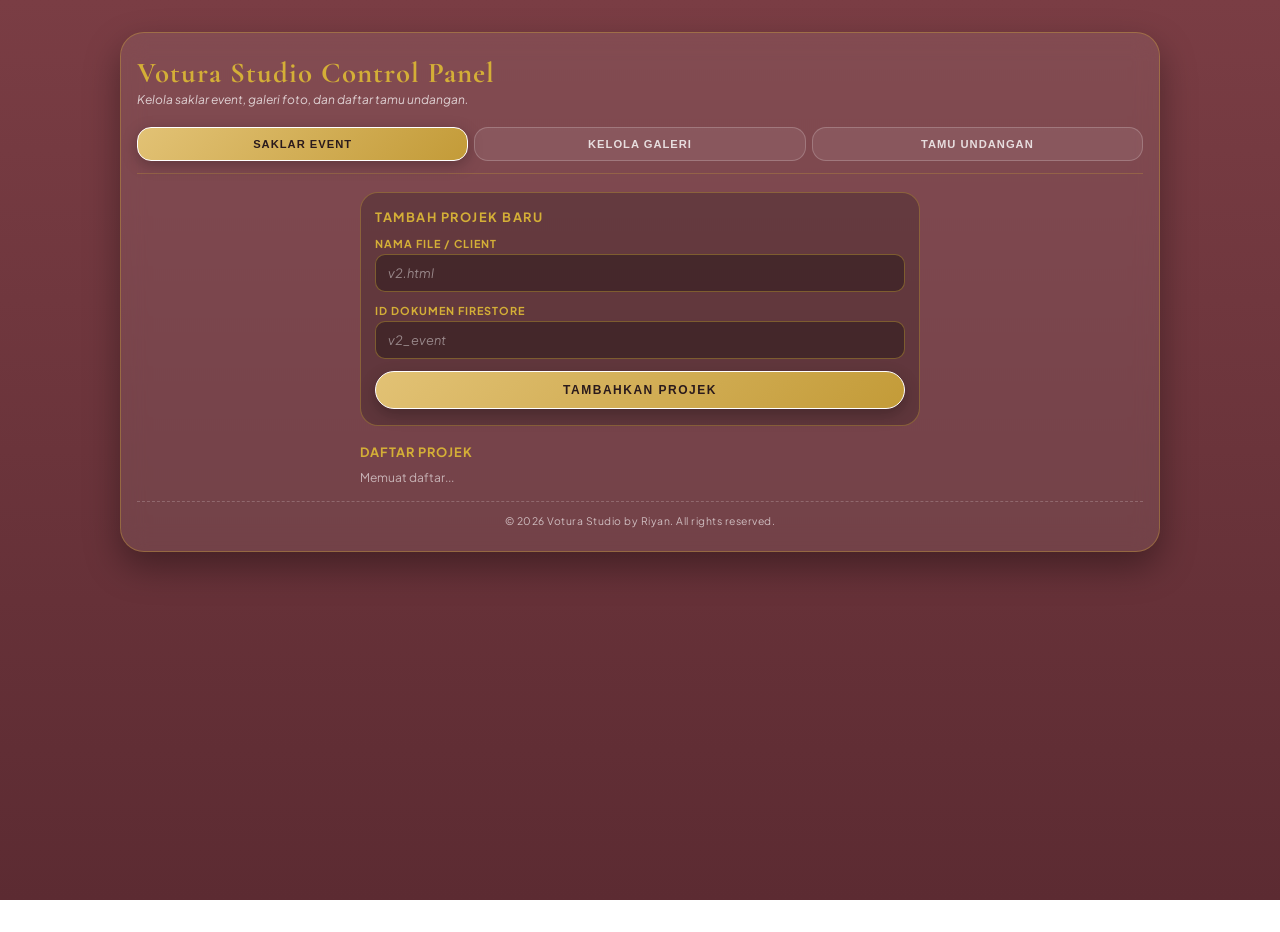
==== commit 8d096600: "update fix bug" ====
--- a/admin.html
+++ b/admin.html
@@ -3,10 +3,14 @@
 <head>
   <meta charset="UTF-8">
   <meta name="viewport" content="width=device-width, initial-scale=1.0, maximum-scale=1.0, user-scalable=no">
-  <title>Photobooth Control & Gallery Manager - FOTOME</title>
+  <title>Photobooth Control & Gallery Manager - Votura Studio</title>
   
   <!-- Google Fonts -->
   <link href="https://fonts.googleapis.com/css2?family=Cormorant+Garamond:wght@600;700&family=Plus+Jakarta+Sans:wght@300;400;500;600;700&display=swap" rel="stylesheet">
+   <!-- Favicon Votura Studio -->
+  <link rel="icon" type="image/png" href="./assets/v2/votura-app-icon.png?v=1">
+  <link rel="apple-touch-icon" href="./assets/v2/votura-app-icon.png?v=1">
+  <meta name="theme-color" content="#5C2B32">
   
   <style>
     :root {
@@ -27,6 +31,7 @@
       min-height: 100vh;
       font-family: 'Plus Jakarta Sans', sans-serif;
       background: linear-gradient(180deg, #7A3D44 0%, #5C2B32 100%);
+      background-attachment: fixed;
       color: #FFFFFF;
       display: flex;
       justify-content: center;
@@ -37,9 +42,26 @@
     .font-serif { font-family: 'Cormorant Garamond', serif; }
     .hidden { display: none !important; }
 
+    @keyframes spinAnim {
+      0% { transform: rotate(0deg); }
+      100% { transform: rotate(360deg); }
+    }
+
+    .custom-spinner {
+      width: 13px;
+      height: 13px;
+      border: 2px solid rgba(212, 175, 55, 0.25);
+      border-top-color: var(--gold-accent);
+      border-radius: 50%;
+      display: inline-block;
+      animation: spinAnim 0.75s linear infinite;
+      vertical-align: middle;
+      margin-right: 6px;
+    }
+
     .admin-container {
       width: 100%;
-      max-width: 480px;
+      max-width: 1040px;
       background: rgba(255, 255, 255, 0.08);
       backdrop-filter: blur(12px);
       -webkit-backdrop-filter: blur(12px);
@@ -47,8 +69,10 @@
       padding: 22px 16px;
       box-shadow: 0 15px 35px rgba(0, 0, 0, 0.35);
       border: 1px solid var(--card-border);
-      overflow: hidden;
-    }
+    }
+
+    /* tab yang lebih nyaman dibaca dalam lebar sempit */
+    .tab-narrow { max-width: 560px; margin-left: auto; margin-right: auto; }
 
     .main-title {
       font-family: 'Cormorant Garamond', serif;
@@ -265,7 +289,7 @@
 
     .btn-delete:hover { color: #E74C3C; }
 
-    /* GALERI */
+    /* ================= GALERI ================= */
     .gallery-stats-bar {
       display: flex;
       align-items: center;
@@ -307,6 +331,7 @@
       display: flex;
       align-items: center;
       justify-content: space-between;
+      gap: 8px;
     }
 
     .batch-select-all {
@@ -333,68 +358,195 @@
       gap: 6px;
     }
 
-    .gallery-grid-admin {
-      display: grid;
-      grid-template-columns: repeat(3, minmax(0, 1fr));
+    /* Bilah pemilih tampilan */
+    .view-toolbar {
+      display: flex;
+      align-items: center;
+      justify-content: space-between;
       gap: 8px;
-      width: 100%;
-    }
-
-    .gallery-grid-card {
+      margin-bottom: 12px;
+    }
+
+    .view-toolbar-right { display: flex; gap: 6px; align-items: center; position: relative; }
+
+    .view-hint { font-size: 0.7rem; color: rgba(255, 255, 255, 0.65); letter-spacing: 1px; text-transform: uppercase; font-weight: 700; }
+
+    .view-btn {
+      display: flex;
+      align-items: center;
+      gap: 8px;
+      padding: 8px 12px;
+      border-radius: 12px;
+      border: 1px solid var(--card-border);
+      background: rgba(0, 0, 0, 0.3);
+      color: #FFFFFF;
+      font-family: inherit;
+      font-size: 0.72rem;
+      font-weight: 600;
+      cursor: pointer;
+      transition: background 0.2s ease;
+    }
+
+    .view-btn:hover { background: rgba(0, 0, 0, 0.45); }
+    .view-btn svg { width: 16px; height: 16px; flex: none; }
+
+    .view-menu {
+      position: absolute;
+      top: calc(100% + 6px);
+      right: 0;
+      min-width: 220px;
+      background: rgba(38, 18, 22, 0.97);
+      border: 1px solid var(--card-border);
+      border-radius: 12px;
+      padding: 6px;
+      z-index: 60;
+      box-shadow: 0 14px 30px rgba(0, 0, 0, 0.5);
+      display: none;
+    }
+
+    .view-menu.open { display: block; }
+
+    .view-menu-item {
+      display: flex;
+      align-items: center;
+      gap: 10px;
+      padding: 9px 10px;
+      border-radius: 8px;
+      cursor: pointer;
+      font-size: 0.78rem;
+      color: #FFFFFF;
+    }
+
+    .view-menu-item:hover { background: rgba(255, 255, 255, 0.1); }
+    .view-menu-item svg { width: 18px; height: 18px; flex: none; opacity: 0.9; }
+    .view-menu-item .view-dot { width: 6px; height: 6px; border-radius: 50%; background: transparent; flex: none; }
+    .view-menu-item.active .view-dot { background: var(--gold-accent); }
+
+    /* Item galeri (satu struktur, diatur ulang per mode tampilan) */
+    .g-container { width: 100%; }
+
+    .g-item {
+      position: relative;
       background: rgba(0, 0, 0, 0.25);
       border: 1px solid var(--card-border);
       border-radius: 12px;
       padding: 6px;
       cursor: pointer;
-      display: flex;
-      flex-direction: column;
-      align-items: center;
       overflow: hidden;
+      min-width: 0;
+      transition: border-color 0.2s ease, background 0.2s ease;
+    }
+
+    .g-item:hover { border-color: rgba(212, 175, 55, 0.7); }
+    .g-item.selected { border-color: #FFFFFF; background: rgba(212, 175, 55, 0.25); }
+
+    .g-check { position: absolute; top: 9px; left: 9px; z-index: 5; display: flex; grid-area: chk; }
+    .g-check input { accent-color: var(--gold-accent); width: 18px; height: 18px; cursor: pointer; }
+
+    .g-thumb {
       width: 100%;
-      position: relative;
-      transition: border-color 0.2s ease, transform 0.15s ease;
-    }
-
-    .gallery-grid-card:active { transform: scale(0.96); }
-
-    .gallery-grid-card.selected {
-      border-color: #FFFFFF;
-      background: rgba(212, 175, 55, 0.25);
-    }
-
-    .card-checkbox-wrapper {
-      position: absolute;
-      top: 8px;
-      left: 8px;
-      z-index: 5;
-    }
-
-    .card-checkbox {
-      accent-color: var(--gold-accent);
-      width: 18px;
-      height: 18px;
-      cursor: pointer;
-    }
-
-    .gallery-thumb-box {
-      width: 100%;
-      aspect-ratio: 1 / 1;
+      aspect-ratio: 3 / 4;
       border-radius: 8px;
       overflow: hidden;
       background: #1A0D0F;
+      margin-bottom: 5px;
+      grid-area: thumb;
+    }
+
+    .g-thumb img { width: 100%; height: 100%; object-fit: contain; display: block; opacity: 0; transition: opacity 0.25s ease; }
+    .g-thumb img.loaded { opacity: 1; }
+
+    .g-name { font-size: 0.7rem; font-weight: 700; color: var(--gold-accent); white-space: nowrap; overflow: hidden; text-overflow: ellipsis; width: 100%; text-align: center; grid-area: name; }
+    .g-date { font-size: 0.55rem; color: rgba(255, 255, 255, 0.6); margin-top: 1px; width: 100%; text-align: center; white-space: nowrap; overflow: hidden; text-overflow: ellipsis; grid-area: date; }
+    .g-msg { font-size: 0.6rem; color: rgba(255, 255, 255, 0.8); white-space: nowrap; overflow: hidden; text-overflow: ellipsis; width: 100%; text-align: center; font-style: italic; margin-top: 2px; grid-area: msg; }
+
+    .g-details-header { display: none; }
+
+    .g-empty { grid-column: 1 / -1; text-align: center; font-size: 0.78rem; color: rgba(255, 255, 255, 0.65); padding: 24px 8px; }
+
+    .g-skel { border-radius: 12px; aspect-ratio: 3 / 4; border: 1px solid var(--card-border); }
+    .sk-block { background: linear-gradient(90deg, rgba(255,255,255,0.05) 25%, rgba(255,255,255,0.16) 50%, rgba(255,255,255,0.05) 75%); background-size: 300% 100%; animation: skShimmer 1.3s infinite linear; }
+    @keyframes skShimmer { 0% { background-position: 100% 0; } 100% { background-position: -100% 0; } }
+
+    /* --- Ikon (xl / lg / md / sm) --- */
+    .view-xl .g-container, .view-lg .g-container, .view-md .g-container, .view-sm .g-container { display: grid; }
+    .view-xl .g-container { grid-template-columns: repeat(auto-fill, minmax(min(100%, 300px), 1fr)); gap: 12px; }
+    .view-lg .g-container { grid-template-columns: repeat(auto-fill, minmax(min(100%, 200px), 1fr)); gap: 10px; }
+    .view-md .g-container { grid-template-columns: repeat(auto-fill, minmax(min(100%, 140px), 1fr)); gap: 8px; }
+    .view-sm .g-container { grid-template-columns: repeat(auto-fill, minmax(min(100%, 96px), 1fr)); gap: 6px; }
+
+    .view-xl .g-item, .view-lg .g-item, .view-md .g-item, .view-sm .g-item { display: flex; flex-direction: column; align-items: center; }
+    .view-xl .g-name { font-size: 0.9rem; margin-top: 4px; }
+    .view-xl .g-date { font-size: 0.65rem; }
+    .view-xl .g-msg { font-size: 0.75rem; }
+    .view-md .g-msg { display: none; }
+    .view-sm .g-item { padding: 4px; }
+    .view-sm .g-date, .view-sm .g-msg { display: none; }
+    .view-sm .g-name { font-size: 0.58rem; }
+    .view-sm .g-check { top: 6px; left: 6px; }
+    .view-sm .g-check input { width: 15px; height: 15px; }
+
+    /* --- Daftar --- */
+    .view-list .g-container { display: grid; grid-template-columns: repeat(auto-fill, minmax(min(100%, 210px), 1fr)); gap: 6px; }
+    .view-list .g-item { display: flex; align-items: center; gap: 8px; padding: 4px 8px; border-radius: 8px; }
+    .view-list .g-check { position: static; }
+    .view-list .g-thumb { width: 26px; flex: none; margin: 0; border-radius: 4px; }
+    .view-list .g-name { flex: 1; text-align: left; font-size: 0.74rem; }
+    .view-list .g-date, .view-list .g-msg { display: none; }
+
+    /* --- Detail --- */
+    .view-details { --det-cols: 28px 40px minmax(0, 1.1fr) minmax(0, 1fr) minmax(0, 2fr); }
+    .view-details .g-container { display: flex; flex-direction: column; gap: 4px; }
+    .view-details .g-details-header {
+      display: grid;
+      grid-template-columns: var(--det-cols);
+      gap: 10px;
+      align-items: center;
+      padding: 8px 10px;
       margin-bottom: 4px;
-    }
-
-    .gallery-thumb-grid {
-      width: 100%;
-      height: 100%;
-      object-fit: cover;
-      display: block;
-    }
-
-    .gallery-grid-name { font-size: 0.65rem; font-weight: 700; color: var(--gold-accent); white-space: nowrap; overflow: hidden; text-overflow: ellipsis; width: 100%; text-align: center; }
-    .gallery-grid-date { font-size: 0.52rem; color: rgba(255, 255, 255, 0.6); margin-top: 1px; width: 100%; text-align: center; white-space: nowrap; overflow: hidden; text-overflow: ellipsis; }
-    .gallery-grid-msg { font-size: 0.58rem; color: rgba(255, 255, 255, 0.8); white-space: nowrap; overflow: hidden; text-overflow: ellipsis; width: 100%; text-align: center; font-style: italic; margin-top: 2px; }
+      font-size: 0.66rem;
+      font-weight: 700;
+      letter-spacing: 1px;
+      text-transform: uppercase;
+      color: var(--gold-accent);
+      background: rgba(0, 0, 0, 0.3);
+      border-radius: 10px;
+    }
+    .view-details .g-item { display: grid; grid-template-columns: var(--det-cols); gap: 10px; align-items: center; padding: 5px 10px; border-radius: 8px; }
+    .view-details .g-check { position: static; }
+    .view-details .g-thumb { width: 34px; margin: 0; border-radius: 4px; }
+    .view-details .g-name, .view-details .g-date, .view-details .g-msg { text-align: left; margin: 0; font-size: 0.72rem; }
+    .view-details .g-date { font-size: 0.68rem; }
+
+    /* --- Ubin & Konten --- */
+    .view-tiles .g-container { display: grid; grid-template-columns: repeat(auto-fill, minmax(min(100%, 280px), 1fr)); gap: 8px; }
+    .view-content .g-container { display: flex; flex-direction: column; gap: 8px; }
+
+    .view-tiles .g-item, .view-content .g-item {
+      display: grid;
+      grid-template-columns: 28px auto minmax(0, 1fr);
+      grid-template-areas: "chk thumb name" "chk thumb date" "chk thumb msg";
+      grid-template-rows: auto auto auto;
+      align-content: center;
+      align-items: center;
+      column-gap: 10px;
+      padding: 8px 10px;
+    }
+
+    .view-tiles .g-check, .view-content .g-check { position: static; }
+    .view-tiles .g-thumb { width: 60px; margin: 0; grid-row: 1 / span 3; }
+    .view-content .g-thumb { width: 96px; margin: 0; grid-row: 1 / span 3; }
+    .view-tiles .g-name, .view-tiles .g-date, .view-tiles .g-msg,
+    .view-content .g-name, .view-content .g-date, .view-content .g-msg { text-align: left; margin: 1px 0; }
+    .view-tiles .g-name, .view-content .g-name { font-size: 0.82rem; }
+    .view-content .g-msg { white-space: normal; display: -webkit-box; -webkit-line-clamp: 4; -webkit-box-orient: vertical; font-size: 0.74rem; line-height: 1.4; }
+
+    @media (max-width: 560px) {
+      .view-details { --det-cols: 28px 40px minmax(0, 1fr) minmax(0, 1fr); }
+      .view-details .g-msg { display: none; }
+      .view-details .g-details-header span:nth-child(5) { display: none; }
+      .view-hint { display: none; }
+    }
 
     /* STYLE MODUL KELOLA TAMU UNDANGAN */
     .guest-tools-grid {
@@ -578,7 +730,7 @@
     .modal-user-name { font-size: 1rem; font-weight: 700; color: var(--gold-accent); margin-bottom: 2px; letter-spacing: 1px; }
     .modal-user-date { font-size: 0.65rem; color: rgba(255, 255, 255, 0.65); margin-bottom: 8px; }
     .modal-img { width: 100%; border-radius: 10px; margin: 6px 0 10px; border: 1px solid rgba(212, 175, 55, 0.3); }
-    .modal-msg { font-size: 0.78rem; color: #FFFFFF; font-style: italic; background: rgba(0, 0, 0, 0.25); padding: 10px; border-radius: 10px; line-height: 1.4; margin-bottom: 12px; border: 1px solid rgba(255, 255, 255, 0.1); }
+    .modal-msg { font-size: 0.78rem; color: #FFFFFF; font-style: italic; background: rgba(0, 0, 0, 0.25); padding: 10px; border-radius: 10px; line-height: 1.4; margin-bottom: 12px; border: 1px solid rgba(255, 255, 255, 0.1); word-break: break-word; }
     .modal-actions-col { display: flex; flex-direction: column; gap: 8px; }
 
     /* CUSTOM DIALOG POPUP ALERT & CONFIRM */
@@ -664,7 +816,7 @@
 <body>
 
 <div class="admin-container">
-  <h2 class="main-title font-serif">FOTOME Control Panel</h2>
+  <h2 class="main-title font-serif">Votura Studio Control Panel</h2>
   <p class="sub-title">Kelola saklar event, galeri foto, dan daftar tamu undangan.</p>
 
   <!-- TAB NAVIGASI UTAMA -->
@@ -681,7 +833,7 @@
   </div>
 
   <!-- TAB 1: SAKLAR EVENT -->
-  <div id="tab-projects" class="tab-content active">
+  <div id="tab-projects" class="tab-content tab-narrow active">
     <div class="form-card">
       <div class="form-title">Tambah Projek Baru</div>
       <div class="form-group">
@@ -714,6 +866,9 @@
           <input type="checkbox" id="check-select-all" onchange="toggleSelectAll(this)">
           <span>PILIH SEMUA</span>
         </label>
+        <button id="btn-load-all" class="btn-secondary-v2 hidden" style="font-size:0.62rem; padding:6px 12px;" onclick="loadAllGallery()">
+          Muat Semua Foto
+        </button>
       </div>
 
       <div class="batch-buttons-grid">
@@ -729,18 +884,45 @@
       </div>
     </div>
 
-    <div id="gallery-grid-container" class="gallery-grid-admin">
-      <p style="font-size: 0.75rem; color: rgba(255, 255, 255, 0.6); grid-column: span 3; text-align: center;">Memuat kiriman galeri...</p>
+    <!-- PEMILIH TAMPILAN -->
+    <div class="view-toolbar">
+      <span class="view-hint">Tampilan galeri</span>
+      <div class="view-toolbar-right">
+        <button class="view-btn" id="btn-refresh-gallery" onclick="refreshGallery()" title="Muat ulang galeri">
+          <svg viewBox="0 0 24 24" fill="none" stroke="currentColor" stroke-width="2.2" stroke-linecap="round" stroke-linejoin="round"><path d="M23 4v6h-6"></path><path d="M1 20v-6h6"></path><path d="M3.51 9a9 9 0 0 1 14.85-3.36L23 10M1 14l4.64 4.36A9 9 0 0 0 20.49 15"></path></svg>
+          <span>Segarkan</span>
+        </button>
+        <button class="view-btn" id="btn-view-menu" onclick="toggleViewMenu(event)">
+          <span id="view-btn-icon" style="display:flex;"></span>
+          <span id="view-btn-label">Ikon besar</span>
+          <span style="font-size:0.6rem;">▾</span>
+        </button>
+        <div id="view-menu" class="view-menu"></div>
+      </div>
+    </div>
+
+    <div id="gallery-wrap" class="view-lg">
+      <div class="g-details-header"><span></span><span></span><span>Nama</span><span>Tanggal</span><span>Pesan</span></div>
+      <div id="gallery-grid-container" class="g-container">
+        <p class="g-empty">Memuat kiriman galeri...</p>
+      </div>
+    </div>
+
+    <div id="gallery-sentinel" style="height: 2px;"></div>
+    <div style="text-align: center; margin-top: 14px;">
+      <button id="btn-gallery-more" class="btn-secondary-v2 hidden" style="margin: 0 auto; min-width: 220px;" onclick="loadMoreGallery()">
+        MUAT LEBIH BANYAK
+      </button>
     </div>
   </div>
 
   <!-- TAB 3: KELOLA TAMU UNDANGAN -->
-  <div id="tab-guests" class="tab-content">
+  <div id="tab-guests" class="tab-content tab-narrow">
     <div style="font-size: 0.8rem; font-weight: 700; color: var(--gold-accent); margin-bottom: 10px; text-align: left; letter-spacing: 1px; text-transform: uppercase;" id="guest-count-label">
       Bagikan Undangan (0 Tamu)
     </div>
 
-    <!-- TOMBOL FITUR TAMU BERSIH -->
+    <!-- TOMBOL FITUR TAMU -->
     <div class="guest-tools-grid">
       <button class="btn-gold-v2" style="font-size: 0.68rem; padding: 10px 4px;" onclick="openAddGuestModal()">
         Tambah Tamu
@@ -755,7 +937,7 @@
         Hapus Semua
       </button>
     </div>
-    <input type="file" id="csv-file-input" accept=".csv" style="display: none;" onchange="handleImportCSV(this)">
+    <input type="file" id="csv-file-input" accept=".csv,text/csv" style="display: none;" onchange="handleImportCSV(this)">
 
     <!-- SEARCH BAR -->
     <div class="search-box-wrapper">
@@ -775,7 +957,7 @@
   </div>
 
   <div class="app-official-footer">
-    © 2026 FOTOME by Riyan. All rights reserved.
+    © 2026 Votura Studio by Riyan. All rights reserved.
   </div>
 
 </div>
@@ -917,15 +1099,37 @@
 <canvas id="exportCanvas"></canvas>
 
 <script>
-  let allGalleryPosts = []; 
+  /* ====================== STATE UMUM ====================== */
   let allGuests = [];
   let editingGuestId = null;
   let guestViewMode = 'card';
   let onDialogCallback = null;
+  let guestsInitDone = false;
   
   // DEFAULT LINK UTAMA UNDANGAN & TEMPLATE WA
   let baseInvitationUrl = "https://riyanardians.github.io/";
   let defaultWaTemplate = "Kepada Yth. Bapak/Ibu/Saudara/i {nama},\n\nTanpa mengurangi rasa hormat, perkenankan kami mengundang Anda untuk menghadiri acara pernikahan kami.\n\nBerikut link undangan digital kami:\n{link}\n\nMerupakan suatu kehormatan dan kebahagiaan bagi kami apabila Bapak/Ibu/Saudara/i berkenan hadir dan memberikan doa restu.\n\nTerima kasih,\nRiyan & Amelia";
+
+  // Dokumen khusus di koleksi "settings" yang bukan projek event
+  const NON_PROJECT_DOCS = ['wa_template'];
+
+  function escapeHtml(str) {
+    return String(str == null ? '' : str).replace(/[&<>"']/g, ch => ({ '&': '&amp;', '<': '&lt;', '>': '&gt;', '"': '&quot;', "'": '&#39;' }[ch]));
+  }
+
+  function withTimeout(promise, ms = 30000) {
+    let timer;
+    const timeout = new Promise((_, reject) => { timer = setTimeout(() => reject(new Error('timeout')), ms); });
+    return Promise.race([promise, timeout]).finally(() => clearTimeout(timer));
+  }
+
+  function tsToMillis(ts) {
+    if (!ts) return 0;
+    if (ts.toMillis) return ts.toMillis();
+    if (ts.seconds) return ts.seconds * 1000;
+    const d = new Date(ts).getTime();
+    return isNaN(d) ? 0 : d;
+  }
 
   function formatTimestamp(timestamp) {
     if (!timestamp) return 'Baru saja';
@@ -1099,7 +1303,17 @@
       const finalDataUrl = canvas.toDataURL('image/jpeg', 1.0);
       callback(finalDataUrl);
     };
+    img.onerror = () => showAdminAlert("Gagal", "Foto tidak bisa diproses. Coba lagi.");
     img.src = photoUrl;
+  }
+
+  function triggerDownload(href, fileName) {
+    const a = document.createElement('a');
+    a.href = href;
+    a.download = fileName;
+    document.body.appendChild(a);
+    a.click();
+    document.body.removeChild(a);
   }
 
   function switchTab(tabId, btnElem) {
@@ -1107,25 +1321,26 @@
     document.querySelectorAll('.tab-btn').forEach(tb => tb.classList.remove('active'));
     document.getElementById(tabId).classList.add('active');
     btnElem.classList.add('active');
+    closeViewMenu();
 
     if (tabId === 'tab-gallery') {
-      loadGalleryAdmin();
+      initGallery();
+      setTimeout(checkGallerySentinel, 100);
     } else if (tabId === 'tab-guests') {
-      loadGuestsAdmin();
-    }
-  }
-
-  // 1. KONTROL SAKLAR EVENT
+      initGuests();
+    }
+  }
+
+  /* ====================== 1. SAKLAR EVENT ====================== */
   db.collection('settings').onSnapshot(snapshot => {
     const container = document.getElementById('project-list-container');
     container.innerHTML = '';
 
-    if (snapshot.empty) {
-      container.innerHTML = '<p style="font-size: 0.75rem; color: rgba(255,255,255,0.6);">Belum ada projek.</p>';
-      return;
-    }
-
+    let shown = 0;
     snapshot.forEach(doc => {
+      if (NON_PROJECT_DOCS.includes(doc.id)) return;
+      shown++;
+
       const data = doc.data();
       const docId = doc.id;
       const fileName = data.fileName || docId;
@@ -1135,21 +1350,36 @@
       card.className = 'event-card';
       card.innerHTML = `
         <div class="info-left">
-          <div class="project-name">${fileName}</div>
-          <div class="project-id">ID: ${docId}</div>
+          <div class="project-name">${escapeHtml(fileName)}</div>
+          <div class="project-id">ID: ${escapeHtml(docId)}</div>
           <span class="badge ${isActive ? 'badge-on' : 'badge-off'}">
             ${isActive ? 'AKTIF (ON)' : 'NONAKTIF (OFF)'}
           </span>
         </div>
         <div style="display:flex; align-items:center;">
-          <button class="btn-toggle ${isActive ? 'btn-on' : 'btn-off'}" onclick="toggleEventStatus('${docId}', ${isActive})">
+          <button class="btn-toggle ${isActive ? 'btn-on' : 'btn-off'}" data-act="toggle" data-id="${escapeHtml(docId)}" data-active="${isActive}">
             ${isActive ? 'MATIKAN' : 'AKTIFKAN'}
           </button>
-          <button class="btn-delete" title="Hapus Projek" onclick="deleteProject('${docId}')">✕</button>
+          <button class="btn-delete" title="Hapus Projek" data-act="delete" data-id="${escapeHtml(docId)}">✕</button>
         </div>
       `;
       container.appendChild(card);
     });
+
+    if (shown === 0) {
+      container.innerHTML = '<p style="font-size: 0.75rem; color: rgba(255,255,255,0.6);">Belum ada projek.</p>';
+    }
+  }, err => {
+    console.warn('Gagal memuat projek:', err);
+    document.getElementById('project-list-container').innerHTML = '<p style="font-size: 0.75rem; color: rgba(255,255,255,0.6);">Gagal memuat daftar projek. Periksa koneksi.</p>';
+  });
+
+  document.getElementById('project-list-container').addEventListener('click', e => {
+    const btn = e.target.closest('[data-act]');
+    if (!btn) return;
+    const docId = btn.dataset.id;
+    if (btn.dataset.act === 'toggle') toggleEventStatus(docId, btn.dataset.active === 'true');
+    else if (btn.dataset.act === 'delete') deleteProject(docId);
   });
 
   function addNewProject() {
@@ -1161,213 +1391,504 @@
       return;
     }
 
-    db.collection('settings').doc(docId).set({
-      fileName: fileName,
-      isActive: true,
-      title: "Riyan & Amelia",
-      createdAt: firebase.firestore.FieldValue.serverTimestamp()
-    }, { merge: true })
+    const ref = db.collection('settings').doc(docId);
+    ref.get().then(doc => {
+      const payload = doc.exists
+        ? { fileName: fileName }
+        : { fileName: fileName, isActive: true, title: "Riyan & Amelia", createdAt: firebase.firestore.FieldValue.serverTimestamp() };
+      return ref.set(payload, { merge: true });
+    })
     .then(() => {
       document.getElementById('input-filename').value = '';
       document.getElementById('input-docid').value = '';
       showAdminAlert("Berhasil", `Projek "${docId}" telah ditambahkan.`);
-    });
+    })
+    .catch(err => showAdminAlert("Gagal", "Gagal menambahkan projek: " + err.message));
   }
 
   function toggleEventStatus(docId, currentStatus) {
-    db.collection('settings').doc(docId).set({ isActive: !currentStatus }, { merge: true });
+    db.collection('settings').doc(docId).set({ isActive: !currentStatus }, { merge: true })
+      .catch(err => showAdminAlert("Gagal", "Gagal mengubah status: " + err.message));
   }
 
   function deleteProject(docId) {
     showAdminConfirm("Hapus Projek", `Hapus projek "${docId}" dari database?`, (confirmed) => {
       if (confirmed) {
-        db.collection('settings').doc(docId).delete();
+        db.collection('settings').doc(docId).delete()
+          .catch(err => showAdminAlert("Gagal", "Gagal menghapus projek: " + err.message));
       }
     }, true);
   }
 
-  // 2. KELOLA GALERI
-  function loadGalleryAdmin() {
+  /* ====================== 2. KELOLA GALERI (CEPAT) ====================== */
+  const GALLERY_PAGE = 18;
+  const VIEW_STORAGE_KEY = 'votura_admin_gallery_view';
+
+  let postsMap = new Map();
+  let selectedIds = new Set();
+  let galleryLast = null;
+  let galleryHasMore = false;
+  let galleryLoading = false;
+  let galleryLoadedOnce = false;
+  let galleryInitDone = false;
+  let galleryLiveUnsub = null;
+  let totalPosts = null;
+  let galleryView = 'lg';
+  let thumbObserver = null;
+
+  const ICONS = {
+    xl: '<svg viewBox="0 0 24 24" fill="none" stroke="currentColor" stroke-width="1.8"><rect x="4" y="3" width="16" height="18" rx="2"/></svg>',
+    lg: '<svg viewBox="0 0 24 24" fill="none" stroke="currentColor" stroke-width="1.8"><rect x="5" y="4" width="14" height="13" rx="2"/><path d="M8 21h8"/></svg>',
+    md: '<svg viewBox="0 0 24 24" fill="none" stroke="currentColor" stroke-width="1.8"><rect x="6" y="5" width="12" height="10" rx="2"/><path d="M9 19h6"/></svg>',
+    sm: '<svg viewBox="0 0 24 24" fill="none" stroke="currentColor" stroke-width="1.8"><rect x="4" y="4" width="6" height="6" rx="1"/><rect x="14" y="4" width="6" height="6" rx="1"/><rect x="4" y="14" width="6" height="6" rx="1"/><rect x="14" y="14" width="6" height="6" rx="1"/></svg>',
+    list: '<svg viewBox="0 0 24 24" fill="none" stroke="currentColor" stroke-width="1.8"><path d="M4 6h3M10 6h10M4 12h3M10 12h10M4 18h3M10 18h10"/></svg>',
+    details: '<svg viewBox="0 0 24 24" fill="none" stroke="currentColor" stroke-width="1.8"><path d="M4 6h16M4 10h16M4 14h16M4 18h16"/></svg>',
+    tiles: '<svg viewBox="0 0 24 24" fill="none" stroke="currentColor" stroke-width="1.8"><rect x="3" y="4" width="5" height="5" rx="1"/><path d="M11 5h10M11 8h7"/><rect x="3" y="14" width="5" height="5" rx="1"/><path d="M11 15h10M11 18h7"/></svg>',
+    content: '<svg viewBox="0 0 24 24" fill="none" stroke="currentColor" stroke-width="1.8"><rect x="3" y="3" width="6" height="7" rx="1"/><path d="M12 5h9M12 9h6"/><rect x="3" y="14" width="6" height="7" rx="1"/><path d="M12 16h9M12 20h6"/></svg>'
+  };
+
+  const VIEW_MODES = [
+    { key: 'xl', label: 'Ikon ekstra besar' },
+    { key: 'lg', label: 'Ikon besar' },
+    { key: 'md', label: 'Ikon sedang' },
+    { key: 'sm', label: 'Ikon kecil' },
+    { key: 'list', label: 'Daftar' },
+    { key: 'details', label: 'Detail' },
+    { key: 'tiles', label: 'Ubin' },
+    { key: 'content', label: 'Konten' }
+  ];
+
+  function renderViewMenu() {
+    const menu = document.getElementById('view-menu');
+    menu.innerHTML = VIEW_MODES.map(v => `
+      <div class="view-menu-item ${v.key === galleryView ? 'active' : ''}" data-view="${v.key}">
+        <span class="view-dot"></span>${ICONS[v.key]}<span>${v.label}</span>
+      </div>`).join('');
+
+    const current = VIEW_MODES.find(v => v.key === galleryView) || VIEW_MODES[1];
+    document.getElementById('view-btn-label').innerText = current.label;
+    document.getElementById('view-btn-icon').innerHTML = ICONS[current.key];
+  }
+
+  function setGalleryView(key) {
+    if (!VIEW_MODES.some(v => v.key === key)) key = 'lg';
+    galleryView = key;
+    const wrap = document.getElementById('gallery-wrap');
+    VIEW_MODES.forEach(v => wrap.classList.remove('view-' + v.key));
+    wrap.classList.add('view-' + key);
+    try { localStorage.setItem(VIEW_STORAGE_KEY, key); } catch (e) {}
+    renderViewMenu();
+    setTimeout(checkGallerySentinel, 100);
+  }
+
+  function toggleViewMenu(e) {
+    e.stopPropagation();
+    document.getElementById('view-menu').classList.toggle('open');
+  }
+
+  function closeViewMenu() {
+    const m = document.getElementById('view-menu');
+    if (m) m.classList.remove('open');
+  }
+
+  document.getElementById('view-menu').addEventListener('click', e => {
+    const item = e.target.closest('.view-menu-item');
+    if (!item) return;
+    setGalleryView(item.dataset.view);
+    closeViewMenu();
+  });
+
+  document.addEventListener('click', e => {
+    if (!e.target.closest('#view-menu') && !e.target.closest('#btn-view-menu')) closeViewMenu();
+  });
+
+  function isGalleryActive() {
+    return document.getElementById('tab-gallery').classList.contains('active');
+  }
+
+  function initGallery() {
+    if (galleryInitDone) return;
+    galleryInitDone = true;
+
+    let saved = null;
+    try { saved = localStorage.getItem(VIEW_STORAGE_KEY); } catch (e) {}
+    setGalleryView(saved || 'lg');
+
+    // Pemuat gambar malas: gambar baru diisi saat hampir terlihat di layar
+    thumbObserver = new IntersectionObserver(entries => {
+      entries.forEach(en => {
+        if (!en.isIntersecting) return;
+        loadThumb(en.target);
+        thumbObserver.unobserve(en.target);
+      });
+    }, { rootMargin: '700px 0px' });
+
     const container = document.getElementById('gallery-grid-container');
 
-    db.collection('posts').onSnapshot(snapshot => {
-      container.innerHTML = '';
-      allGalleryPosts = [];
-      document.getElementById('check-select-all').checked = false;
-
-      if (snapshot.empty) {
-        container.innerHTML = '<p style="font-size: 0.75rem; color: rgba(255,255,255,0.6); grid-column: span 3; text-align: center;">Belum ada foto yang masuk di galeri.</p>';
-        updateCounters();
-        return;
-      }
-
-      snapshot.forEach(doc => {
-        allGalleryPosts.push({ id: doc.id, ...doc.data() });
-      });
-
-      allGalleryPosts.sort((a, b) => {
-        const timeA = a.createdAt ? a.createdAt.toMillis() : 0;
-        const timeB = b.createdAt ? b.createdAt.toMillis() : 0;
-        return timeB - timeA;
-      });
-
-      allGalleryPosts.forEach(data => {
-        const postId = data.id;
-        const name = data.name || 'Tamu';
-        const msg = data.message || '-';
-        const timeFormatted = formatTimestamp(data.createdAt);
-
-        const card = document.createElement('div');
-        card.className = 'gallery-grid-card';
-        card.id = `card-${postId}`;
-
-        card.innerHTML = `
-          <div class="card-checkbox-wrapper" onclick="event.stopPropagation()">
-            <input type="checkbox" class="card-checkbox post-select-cb" value="${postId}" onchange="updateCardStyle(this, '${postId}')">
-          </div>
-          <div class="gallery-thumb-box" onclick="openAdminModal('${postId}', '${name.replace(/'/g, "\\'")}', '${msg.replace(/'/g, "\\'")}', '${data.photoData}', '${timeFormatted}')">
-            <img src="${data.photoData}" class="gallery-thumb-grid" alt="Thumb">
-          </div>
-          <div class="gallery-grid-name" onclick="openAdminModal('${postId}', '${name.replace(/'/g, "\\'")}', '${msg.replace(/'/g, "\\'")}', '${data.photoData}', '${timeFormatted}')">${name}</div>
-          <div class="gallery-grid-date" onclick="openAdminModal('${postId}', '${name.replace(/'/g, "\\'")}', '${msg.replace(/'/g, "\\'")}', '${data.photoData}', '${timeFormatted}')">${timeFormatted}</div>
-          <div class="gallery-grid-msg" onclick="openAdminModal('${postId}', '${name.replace(/'/g, "\\'")}', '${msg.replace(/'/g, "\\'")}', '${data.photoData}', '${timeFormatted}')">"${msg}"</div>
-        `;
-        container.appendChild(card);
-      });
-
-      updateCounters();
+    container.addEventListener('click', e => {
+      if (e.target.closest('.g-check')) return;
+      const item = e.target.closest('.g-item');
+      if (item) openAdminModal(item.dataset.id);
     });
-  }
-
-  function updateCardStyle(cb, postId) {
-    const card = document.getElementById(`card-${postId}`);
-    if (cb.checked) card.classList.add('selected');
-    else card.classList.remove('selected');
-
-    updateCounters();
-  }
-
-  function updateCounters() {
-    const totalCount = allGalleryPosts.length;
-    const selectedCount = document.querySelectorAll('.post-select-cb:checked').length;
-
-    document.getElementById('stat-total-photos').innerText = `Total Foto: ${totalCount}`;
-    document.getElementById('stat-selected-photos').innerText = `Terpilih: ${selectedCount}`;
-  }
-
-  function toggleSelectAll(mainCb) {
-    const checkboxes = document.querySelectorAll('.post-select-cb');
-    checkboxes.forEach(cb => {
-      cb.checked = mainCb.checked;
-      const card = document.getElementById(`card-${cb.value}`);
-      if (card) {
-        if (mainCb.checked) card.classList.add('selected');
-        else card.classList.remove('selected');
+
+    container.addEventListener('change', e => {
+      if (e.target.classList.contains('post-select-cb')) {
+        setSelected(e.target.value, e.target.checked);
       }
     });
 
+    window.addEventListener('scroll', checkGallerySentinel, { passive: true });
+    window.addEventListener('resize', checkGallerySentinel);
+
+    loadGalleryPage();
+  }
+
+  function loadThumb(img) {
+    const post = postsMap.get(img.dataset.id);
+    if (!post || !post.photoData) { img.classList.add('loaded'); return; }
+    img.onload = () => img.classList.add('loaded');
+    img.onerror = () => img.classList.add('loaded');
+    img.src = post.photoData;
+  }
+
+  function observeThumbs(root) {
+    if (!thumbObserver) return;
+    root.querySelectorAll('.g-thumb img:not([data-observed])').forEach(img => {
+      img.dataset.observed = '1';
+      thumbObserver.observe(img);
+    });
+  }
+
+  function buildGalleryItem(post) {
+    const name = post.name || 'Tamu';
+    const msg = post.message || '-';
+    const time = formatTimestamp(post.createdAt);
+    const isSel = selectedIds.has(post.id);
+
+    const el = document.createElement('div');
+    el.className = 'g-item' + (isSel ? ' selected' : '');
+    el.id = 'card-' + post.id;
+    el.dataset.id = post.id;
+    el.innerHTML = `
+      <label class="g-check"><input type="checkbox" class="post-select-cb" value="${post.id}"${isSel ? ' checked' : ''}></label>
+      <div class="g-thumb"><img alt="Foto ${escapeHtml(name)}" data-id="${post.id}" decoding="async"></div>
+      <div class="g-name" title="${escapeHtml(name)}">${escapeHtml(name)}</div>
+      <div class="g-date">${escapeHtml(time)}</div>
+      <div class="g-msg" title="${escapeHtml(msg)}">"${escapeHtml(msg)}"</div>
+    `;
+    return el;
+  }
+
+  function showGallerySkeleton() {
+    const container = document.getElementById('gallery-grid-container');
+    let html = '';
+    for (let i = 0; i < 6; i++) html += '<div class="g-skel sk-block"></div>';
+    container.innerHTML = html;
+  }
+
+  async function loadGalleryPage() {
+    if (galleryLoading) return;
+    galleryLoading = true;
+
+    const container = document.getElementById('gallery-grid-container');
+    const moreBtn = document.getElementById('btn-gallery-more');
+    const firstLoad = !galleryLoadedOnce && postsMap.size === 0;
+
+    if (firstLoad) showGallerySkeleton();
+    if (moreBtn) {
+      moreBtn.disabled = true;
+      moreBtn.innerHTML = '<span class="custom-spinner"></span> MEMUAT FOTO...';
+    }
+
+    try {
+      let q = db.collection('posts').orderBy('createdAt', 'desc');
+      if (galleryLast) q = q.startAfter(galleryLast);
+      const snap = await withTimeout(q.limit(GALLERY_PAGE).get());
+
+      if (firstLoad) container.innerHTML = '';
+      galleryLoadedOnce = true;
+      if (snap.docs.length) galleryLast = snap.docs[snap.docs.length - 1];
+      galleryHasMore = snap.docs.length >= GALLERY_PAGE;
+
+      const frag = document.createDocumentFragment();
+      snap.docs.forEach(doc => {
+        if (postsMap.has(doc.id)) return;
+        const post = { id: doc.id, ...doc.data() };
+        postsMap.set(doc.id, post);
+        frag.appendChild(buildGalleryItem(post));
+      });
+      container.appendChild(frag);
+      observeThumbs(container);
+
+      if (!galleryLiveUnsub) startGalleryLive();
+      if (totalPosts === null) refreshGalleryTotal();
+    } catch (err) {
+      console.warn('Gagal memuat galeri:', err);
+      if (postsMap.size === 0) {
+        container.innerHTML = '<div class="g-empty">Foto belum bisa dimuat. Periksa koneksi lalu tekan <b>Segarkan</b>.</div>';
+      } else {
+        showAdminAlert("Gagal Memuat", "Foto berikutnya belum bisa dimuat. Coba lagi sebentar.");
+      }
+    } finally {
+      galleryLoading = false;
+      updateGalleryUI();
+      setTimeout(checkGallerySentinel, 150);
+    }
+  }
+
+  function loadMoreGallery() {
+    if (galleryHasMore) loadGalleryPage();
+  }
+
+  // Muat otomatis saat pengguna menggulir mendekati bagian bawah
+  function checkGallerySentinel() {
+    if (!galleryInitDone || !isGalleryActive() || galleryLoading || !galleryHasMore) return;
+    const s = document.getElementById('gallery-sentinel');
+    if (!s) return;
+    const rect = s.getBoundingClientRect();
+    if (rect.top < window.innerHeight + 500) loadGalleryPage();
+  }
+
+  async function loadAllGallery() {
+    const btn = document.getElementById('btn-load-all');
+    if (btn) btn.disabled = true;
+    let guard = 0;
+    while (galleryHasMore && guard < 200) {
+      guard++;
+      if (btn) btn.innerHTML = `<span class="custom-spinner"></span> Memuat ${postsMap.size}${totalPosts ? '/' + totalPosts : ''}...`;
+      const before = postsMap.size;
+      while (galleryLoading) await new Promise(r => setTimeout(r, 120));
+      await loadGalleryPage();
+      if (postsMap.size === before && galleryHasMore) break; // gagal memuat, hentikan
+    }
+    if (btn) { btn.disabled = false; btn.innerText = 'Muat Semua Foto'; }
+    updateGalleryUI();
+  }
+
+  async function refreshGalleryTotal() {
+    try {
+      const q = db.collection('posts');
+      if (typeof q.count !== 'function') return;
+      const s = await q.count().get();
+      totalPosts = s.data().count;
+      updateGalleryUI();
+    } catch (err) {
+      console.info('Hitung total foto tidak tersedia:', err && err.message);
+    }
+  }
+
+  // Hanya mendengarkan 2 kiriman terbaru supaya foto baru muncul otomatis tanpa mengunduh semuanya
+  function startGalleryLive() {
+    if (galleryLiveUnsub) return;
+    galleryLiveUnsub = db.collection('posts').orderBy('createdAt', 'desc').limit(2).onSnapshot(snap => {
+      const container = document.getElementById('gallery-grid-container');
+      snap.docChanges().forEach(ch => {
+        if (ch.type !== 'added') return;
+        const id = ch.doc.id;
+        if (postsMap.has(id)) return;
+
+        const data = ch.doc.data();
+        let newest = 0;
+        postsMap.forEach(p => { newest = Math.max(newest, tsToMillis(p.createdAt)); });
+        if (postsMap.size && tsToMillis(data.createdAt) < newest) return; // bukan kiriman baru
+
+        const post = { id, ...data };
+        postsMap.set(id, post);
+        const empty = container.querySelector('.g-empty');
+        if (empty) empty.remove();
+        const el = buildGalleryItem(post);
+        container.insertBefore(el, container.firstChild);
+        observeThumbs(el);
+        if (totalPosts !== null) totalPosts++;
+      });
+      updateGalleryUI();
+    }, err => console.warn('Listener galeri error:', err));
+  }
+
+  function refreshGallery() {
+    if (galleryLoading) return;
+    postsMap.clear();
+    selectedIds.clear();
+    galleryLast = null;
+    galleryHasMore = false;
+    galleryLoadedOnce = false;
+    totalPosts = null;
+    document.getElementById('gallery-grid-container').innerHTML = '';
+    updateGalleryUI();
+    loadGalleryPage();
+  }
+
+  function updateGalleryUI() {
+    const container = document.getElementById('gallery-grid-container');
+    const moreBtn = document.getElementById('btn-gallery-more');
+    const loadAllBtn = document.getElementById('btn-load-all');
+
+    if (galleryLoadedOnce && postsMap.size === 0 && !container.querySelector('.g-empty')) {
+      container.innerHTML = '<p class="g-empty">Belum ada foto yang masuk di galeri.</p>';
+    }
+
+    if (moreBtn) {
+      if (galleryHasMore) {
+        moreBtn.classList.remove('hidden');
+        if (!galleryLoading) { moreBtn.disabled = false; moreBtn.innerText = 'MUAT LEBIH BANYAK'; }
+      } else {
+        moreBtn.classList.add('hidden');
+      }
+    }
+    if (loadAllBtn) loadAllBtn.classList.toggle('hidden', !galleryHasMore);
+
     updateCounters();
   }
 
+  function setSelected(id, on) {
+    if (on) selectedIds.add(id); else selectedIds.delete(id);
+    const card = document.getElementById('card-' + id);
+    if (card) card.classList.toggle('selected', on);
+    updateCounters();
+  }
+
+  function updateCounters() {
+    const loaded = postsMap.size;
+    const totalLabel = totalPosts !== null ? totalPosts : `${loaded}${galleryHasMore ? '+' : ''}`;
+    document.getElementById('stat-total-photos').innerText = `Total Foto: ${totalLabel}`;
+    document.getElementById('stat-selected-photos').innerText = `Terpilih: ${selectedIds.size}`;
+
+    const allCb = document.getElementById('check-select-all');
+    allCb.checked = loaded > 0 && selectedIds.size >= loaded && !galleryHasMore;
+  }
+
+  function selectAllLoaded(on) {
+    postsMap.forEach((p, id) => {
+      if (on) selectedIds.add(id); else selectedIds.delete(id);
+    });
+    document.querySelectorAll('#gallery-grid-container .g-item').forEach(card => {
+      const on_ = selectedIds.has(card.dataset.id);
+      card.classList.toggle('selected', on_);
+      const cb = card.querySelector('.post-select-cb');
+      if (cb) cb.checked = on_;
+    });
+    updateCounters();
+  }
+
+  function toggleSelectAll(mainCb) {
+    if (!mainCb.checked) {
+      selectedIds.clear();
+      selectAllLoaded(false);
+      return;
+    }
+
+    if (galleryHasMore) {
+      mainCb.checked = false;
+      showAdminConfirm(
+        "Muat Semua Foto?",
+        `Baru ${postsMap.size} foto yang dimuat. Muat semua foto dulu agar semuanya ikut terpilih? (Pilih BATAL untuk memilih foto yang sudah tampil saja.)`,
+        async (ok) => {
+          if (ok) await loadAllGallery();
+          selectAllLoaded(true);
+        }
+      );
+      return;
+    }
+
+    selectAllLoaded(true);
+  }
+
   function downloadSelectedPosts(withMessage) {
-    const selectedCbs = document.querySelectorAll('.post-select-cb:checked');
-    if (selectedCbs.length === 0) {
+    const ids = Array.from(selectedIds).filter(id => postsMap.has(id));
+    if (ids.length === 0) {
       showAdminAlert("Pilih Foto", "Harap pilih/centang minimal 1 foto untuk diunduh!");
       return;
     }
 
-    showAdminAlert("Memproses Unduhan", `Mulai memproses dan mengunduh ${selectedCbs.length} foto terpilih...`);
-
-    selectedCbs.forEach((cb, idx) => {
-      const postId = cb.value;
-      const postData = allGalleryPosts.find(p => p.id === postId);
-      if (postData) {
-        setTimeout(() => {
-          if (withMessage) {
-            generateImageWithText(postData.photoData, postData.name, postData.message, (finalDataUrl) => {
-              const fileName = formatFileName(postData.name, postData.message, true);
-              const a = document.createElement('a');
-              a.href = finalDataUrl;
-              a.download = fileName;
-              a.click();
-            });
-          } else {
-            const fileName = formatFileName(postData.name, postData.message, false);
-            const a = document.createElement('a');
-            a.href = postData.photoData;
-            a.download = fileName;
-            a.click();
-          }
-        }, idx * 350);
-      }
+    showAdminAlert("Memproses Unduhan", `Mulai memproses dan mengunduh ${ids.length} foto terpilih...`);
+
+    ids.forEach((id, idx) => {
+      const postData = postsMap.get(id);
+      setTimeout(() => {
+        if (withMessage) {
+          generateImageWithText(postData.photoData, postData.name, postData.message, (finalDataUrl) => {
+            triggerDownload(finalDataUrl, formatFileName(postData.name, postData.message, true));
+          });
+        } else {
+          triggerDownload(postData.photoData, formatFileName(postData.name, postData.message, false));
+        }
+      }, idx * 350);
     });
   }
 
+  async function deletePostIds(ids) {
+    for (let i = 0; i < ids.length; i += 400) {
+      const batch = db.batch();
+      ids.slice(i, i + 400).forEach(id => batch.delete(db.collection('posts').doc(id)));
+      await batch.commit();
+    }
+  }
+
+  function removeLocalPosts(ids) {
+    ids.forEach(id => {
+      postsMap.delete(id);
+      selectedIds.delete(id);
+      const el = document.getElementById('card-' + id);
+      if (el) el.remove();
+    });
+    if (totalPosts !== null) totalPosts = Math.max(0, totalPosts - ids.length);
+    updateGalleryUI();
+  }
+
   function deleteSelectedPosts() {
-    const selectedCbs = document.querySelectorAll('.post-select-cb:checked');
-    if (selectedCbs.length === 0) {
+    const ids = Array.from(selectedIds);
+    if (ids.length === 0) {
       showAdminAlert("Pilih Foto", "Harap pilih/centang minimal 1 foto untuk dihapus!");
       return;
     }
 
-    showAdminConfirm("Hapus Foto Terpilih", `Apakah kamu yakin ingin menghapus ${selectedCbs.length} foto terpilih sekaligus dari galeri?`, (confirmed) => {
-      if (confirmed) {
-        const batch = db.batch();
-        selectedCbs.forEach(cb => {
-          const docRef = db.collection('posts').doc(cb.value);
-          batch.delete(docRef);
-        });
-
-        batch.commit()
-          .then(() => showAdminAlert("Berhasil", `${selectedCbs.length} foto berhasil dihapus!`))
-          .catch(err => showAdminAlert("Gagal", "Gagal menghapus: " + err.message));
+    showAdminConfirm("Hapus Foto Terpilih", `Apakah kamu yakin ingin menghapus ${ids.length} foto terpilih sekaligus dari galeri?`, async (confirmed) => {
+      if (!confirmed) return;
+      try {
+        await deletePostIds(ids);
+        removeLocalPosts(ids);
+        showAdminAlert("Berhasil", `${ids.length} foto berhasil dihapus!`);
+      } catch (err) {
+        showAdminAlert("Gagal", "Gagal menghapus: " + err.message);
       }
     }, true);
   }
 
   let activePostId = null;
-  let activePhotoUrl = "";
-  let activeSenderName = "";
-  let activeSenderMsg = "";
-
-  function openAdminModal(postId, name, message, photoData, dateFormatted) {
+
+  function openAdminModal(postId) {
+    const post = postsMap.get(postId);
+    if (!post) return;
     activePostId = postId;
-    activePhotoUrl = photoData;
-    activeSenderName = name;
-    activeSenderMsg = message;
+
+    const name = post.name || 'Tamu';
+    const message = post.message || '-';
 
     document.getElementById('modal-sender-name').innerText = name;
-    document.getElementById('modal-sender-date').innerText = dateFormatted || '';
+    document.getElementById('modal-sender-date').innerText = formatTimestamp(post.createdAt) || '';
     document.getElementById('modal-sender-msg').innerText = `"${message}"`;
-    document.getElementById('modal-img-src').src = photoData;
+    document.getElementById('modal-img-src').src = post.photoData;
 
     document.getElementById('btn-modal-dl-plain').onclick = () => {
-      const fileName = formatFileName(activeSenderName, activeSenderMsg, false);
-      const a = document.createElement('a');
-      a.href = activePhotoUrl;
-      a.download = fileName;
-      a.click();
+      triggerDownload(post.photoData, formatFileName(name, message, false));
     };
 
     document.getElementById('btn-modal-dl-msg').onclick = () => {
-      generateImageWithText(activePhotoUrl, activeSenderName, activeSenderMsg, (finalDataUrl) => {
-        const fileName = formatFileName(activeSenderName, activeSenderMsg, true);
-        const a = document.createElement('a');
-        a.href = finalDataUrl;
-        a.download = fileName;
-        a.click();
+      generateImageWithText(post.photoData, name, message, (finalDataUrl) => {
+        triggerDownload(finalDataUrl, formatFileName(name, message, true));
       });
     };
 
     document.getElementById('btn-modal-delete').onclick = () => {
-      showAdminConfirm("Hapus Foto", `Apakah kamu yakin ingin menghapus foto ucapan dari "${activeSenderName}" ini?`, (confirmed) => {
-        if (confirmed) {
-          db.collection('posts').doc(activePostId).delete()
-            .then(() => {
-              showAdminAlert("Berhasil", "Foto berhasil dihapus!");
-              closeAdminModal();
-            })
-            .catch(err => showAdminAlert("Gagal", "Gagal menghapus: " + err.message));
+      showAdminConfirm("Hapus Foto", `Apakah kamu yakin ingin menghapus foto ucapan dari "${name}" ini?`, async (confirmed) => {
+        if (!confirmed) return;
+        try {
+          await db.collection('posts').doc(postId).delete();
+          removeLocalPosts([postId]);
+          closeAdminModal();
+          showAdminAlert("Berhasil", "Foto berhasil dihapus!");
+        } catch (err) {
+          showAdminAlert("Gagal", "Gagal menghapus: " + err.message);
         }
       }, true);
     };
@@ -1377,25 +1898,50 @@
 
   function closeAdminModal() {
     document.getElementById('admin-modal').classList.add('hidden');
-  }
-
-  // 3. LOGIKA KELOLA TAMU UNDANGAN
-  function loadGuestsAdmin() {
+    document.getElementById('modal-img-src').src = '';
+  }
+
+  /* ====================== 3. TAMU UNDANGAN ====================== */
+  function initGuests() {
+    if (guestsInitDone) return;
+    guestsInitDone = true;
+
     db.collection('settings').doc('wa_template').get().then(doc => {
       if (doc.exists) {
         if (doc.data().text) defaultWaTemplate = doc.data().text;
         if (doc.data().baseUrl) baseInvitationUrl = doc.data().baseUrl;
+        renderGuestList();
       }
-    });
+    }).catch(err => console.warn('Gagal memuat template WA:', err));
 
     db.collection('guests').onSnapshot(snapshot => {
       allGuests = [];
       snapshot.forEach(doc => {
         allGuests.push({ id: doc.id, ...doc.data() });
       });
+      allGuests.sort((a, b) => tsToMillis(a.createdAt) - tsToMillis(b.createdAt));
 
       document.getElementById('guest-count-label').innerText = `Bagikan Undangan (${allGuests.length} Tamu)`;
       renderGuestList();
+    }, err => {
+      console.warn('Gagal memuat tamu:', err);
+      document.getElementById('guest-list-container').innerHTML = '<p style="font-size: 0.75rem; color: rgba(255,255,255,0.6); text-align: center;">Gagal memuat daftar tamu. Periksa koneksi.</p>';
+    });
+
+    document.getElementById('guest-list-container').addEventListener('click', e => {
+      const btn = e.target.closest('[data-act]');
+      if (!btn) return;
+      const guest = allGuests.find(g => g.id === btn.dataset.id);
+      if (!guest) return;
+
+      switch (btn.dataset.act) {
+        case 'wa': sendWhatsApp(guest.name, guest.phone); break;
+        case 'share': shareInvitation(guest.name); break;
+        case 'open': window.open(getInvitationLink(guest.name), '_blank'); break;
+        case 'copy': copyWaText(guest.name); break;
+        case 'edit': openEditGuestModal(guest.id); break;
+        case 'del': deleteGuest(guest.id); break;
+      }
     });
   }
 
@@ -1431,34 +1977,21 @@
     if (guestViewMode === 'card') {
       let html = '';
       filtered.forEach((guest, index) => {
-        const link = getInvitationLink(guest.name);
         html += `
           <div class="guest-card">
             <div class="guest-card-header">
               <div>
-                <div class="guest-name">${index + 1}. ${guest.name}</div>
-                ${guest.phone ? `<div class="guest-phone">WA: ${guest.phone}</div>` : ''}
+                <div class="guest-name">${index + 1}. ${escapeHtml(guest.name)}</div>
+                ${guest.phone ? `<div class="guest-phone">WA: ${escapeHtml(guest.phone)}</div>` : ''}
               </div>
             </div>
             <div class="guest-actions-row">
-              <button class="btn-action-icon btn-act-wa" onclick="sendWhatsApp('${guest.name}', '${guest.phone}')">
-                Kirim WA
-              </button>
-              <button class="btn-action-icon btn-act-share" onclick="shareInvitation('${guest.name}')">
-                Bagikan
-              </button>
-              <button class="btn-action-icon" onclick="window.open('${link}', '_blank')">
-                Buka Link
-              </button>
-              <button class="btn-action-icon" onclick="copyWaText('${guest.name}')">
-                Salin
-              </button>
-              <button class="btn-action-icon" onclick="openEditGuestModal('${guest.id}', '${guest.name}', '${guest.phone || ''}')">
-                Edit
-              </button>
-              <button class="btn-action-icon btn-act-del" onclick="deleteGuest('${guest.id}')">
-                Hapus
-              </button>
+              <button class="btn-action-icon btn-act-wa" data-act="wa" data-id="${guest.id}">Kirim WA</button>
+              <button class="btn-action-icon btn-act-share" data-act="share" data-id="${guest.id}">Bagikan</button>
+              <button class="btn-action-icon" data-act="open" data-id="${guest.id}">Buka Link</button>
+              <button class="btn-action-icon" data-act="copy" data-id="${guest.id}">Salin</button>
+              <button class="btn-action-icon" data-act="edit" data-id="${guest.id}">Edit</button>
+              <button class="btn-action-icon btn-act-del" data-act="del" data-id="${guest.id}">Hapus</button>
             </div>
           </div>
         `;
@@ -1477,19 +2010,18 @@
           <tbody>
       `;
       filtered.forEach((guest, index) => {
-        const link = getInvitationLink(guest.name);
         html += `
           <tr>
             <td>${index + 1}</td>
             <td>
-              <b>${guest.name}</b>
-              ${guest.phone ? `<br><span style="font-size:0.65rem; color:rgba(255,255,255,0.6);">${guest.phone}</span>` : ''}
+              <b>${escapeHtml(guest.name)}</b>
+              ${guest.phone ? `<br><span style="font-size:0.65rem; color:rgba(255,255,255,0.6);">${escapeHtml(guest.phone)}</span>` : ''}
             </td>
             <td style="text-align: right;">
               <div style="display:flex; gap:4px; justify-content:flex-end;">
-                <button class="btn-action-icon btn-act-wa" style="padding:4px 8px;" onclick="sendWhatsApp('${guest.name}', '${guest.phone}')">WA</button>
-                <button class="btn-action-icon" style="padding:4px 8px;" onclick="window.open('${link}', '_blank')">Link</button>
-                <button class="btn-action-icon btn-act-del" style="padding:4px 8px;" onclick="deleteGuest('${guest.id}')">Hapus</button>
+                <button class="btn-action-icon btn-act-wa" style="padding:4px 8px;" data-act="wa" data-id="${guest.id}">WA</button>
+                <button class="btn-action-icon" style="padding:4px 8px;" data-act="open" data-id="${guest.id}">Link</button>
+                <button class="btn-action-icon btn-act-del" style="padding:4px 8px;" data-act="del" data-id="${guest.id}">Hapus</button>
               </div>
             </td>
           </tr>
@@ -1509,11 +2041,13 @@
     document.getElementById('guest-modal').classList.remove('hidden');
   }
 
-  function openEditGuestModal(id, name, phone) {
+  function openEditGuestModal(id) {
+    const guest = allGuests.find(g => g.id === id);
+    if (!guest) return;
     editingGuestId = id;
     document.getElementById('guest-modal-title').innerText = 'Edit Data Tamu';
-    document.getElementById('input-guest-name').value = name;
-    document.getElementById('input-guest-phone').value = phone;
+    document.getElementById('input-guest-name').value = guest.name || '';
+    document.getElementById('input-guest-phone').value = guest.phone || '';
     document.getElementById('guest-modal').classList.remove('hidden');
   }
 
@@ -1540,13 +2074,13 @@
       db.collection('guests').doc(editingGuestId).update(payload).then(() => {
         closeGuestModal();
         showAdminAlert("Berhasil", "Data tamu telah diperbarui.");
-      });
+      }).catch(err => showAdminAlert("Gagal", "Gagal menyimpan: " + err.message));
     } else {
       payload.createdAt = firebase.firestore.FieldValue.serverTimestamp();
       db.collection('guests').add(payload).then(() => {
         closeGuestModal();
         showAdminAlert("Berhasil", "Tamu baru telah ditambahkan.");
-      });
+      }).catch(err => showAdminAlert("Gagal", "Gagal menyimpan: " + err.message));
     }
   }
 
@@ -1555,7 +2089,7 @@
       if (confirmed) {
         db.collection('guests').doc(id).delete().then(() => {
           showAdminAlert("Berhasil", "Tamu telah dihapus.");
-        });
+        }).catch(err => showAdminAlert("Gagal", "Gagal menghapus: " + err.message));
       }
     }, true);
   }
@@ -1566,13 +2100,18 @@
       return;
     }
 
-    showAdminConfirm("Hapus Semua Tamu", `Apakah kamu yakin ingin menghapus SELURUH (${allGuests.length}) data tamu?`, (confirmed) => {
-      if (confirmed) {
-        const batch = db.batch();
-        allGuests.forEach(g => {
-          batch.delete(db.collection('guests').doc(g.id));
-        });
-        batch.commit().then(() => showAdminAlert("Berhasil", "Semua tamu berhasil dihapus!"));
+    showAdminConfirm("Hapus Semua Tamu", `Apakah kamu yakin ingin menghapus SELURUH (${allGuests.length}) data tamu?`, async (confirmed) => {
+      if (!confirmed) return;
+      try {
+        const ids = allGuests.map(g => g.id);
+        for (let i = 0; i < ids.length; i += 400) {
+          const batch = db.batch();
+          ids.slice(i, i + 400).forEach(id => batch.delete(db.collection('guests').doc(id)));
+          await batch.commit();
+        }
+        showAdminAlert("Berhasil", "Semua tamu berhasil dihapus!");
+      } catch (err) {
+        showAdminAlert("Gagal", "Gagal menghapus: " + err.message);
       }
     }, true);
   }
@@ -1587,19 +2126,15 @@
   }
 
   function downloadSampleCSV() {
-    const csvContent = "data:text/csv;charset=utf-8," 
-      + "Budi & Sarah,081234567890\n"
+    const csvContent = "Budi & Sarah,081234567890\n"
       + "Kiki & Pasangan,085712345678\n"
       + "Ayu & Dani,\n"
       + "Upil & Dirga,081399887766";
 
-    const encodedUri = encodeURI(csvContent);
-    const link = document.createElement("a");
-    link.setAttribute("href", encodedUri);
-    link.setAttribute("download", "contoh_daftar_tamu.csv");
-    document.body.appendChild(link);
-    link.click();
-    document.body.removeChild(link);
+    const blob = new Blob([csvContent], { type: 'text/csv;charset=utf-8' });
+    const url = URL.createObjectURL(blob);
+    triggerDownload(url, "contoh_daftar_tamu.csv");
+    setTimeout(() => URL.revokeObjectURL(url), 2000);
   }
 
   function triggerImportCSV() {
@@ -1607,38 +2142,70 @@
     document.getElementById('csv-file-input').click();
   }
 
+  function parseCsvLine(line) {
+    const out = [];
+    let cur = '';
+    let inQuotes = false;
+    for (let i = 0; i < line.length; i++) {
+      const ch = line[i];
+      if (ch === '"') {
+        if (inQuotes && line[i + 1] === '"') { cur += '"'; i++; }
+        else inQuotes = !inQuotes;
+      } else if ((ch === ',' || ch === ';') && !inQuotes) {
+        out.push(cur);
+        cur = '';
+      } else {
+        cur += ch;
+      }
+    }
+    out.push(cur);
+    return out.map(s => s.trim());
+  }
+
   function handleImportCSV(input) {
     const file = input.files[0];
     if (!file) return;
 
     const reader = new FileReader();
-    reader.onload = function(e) {
-      const lines = e.target.result.split('\n');
-      const batch = db.batch();
-      let count = 0;
-
-      lines.forEach(line => {
-        const cols = line.split(',');
-        if (cols[0] && cols[0].trim()) {
-          const name = cols[0].trim();
-          const phone = cols[1] ? cols[1].trim() : "";
-          const docRef = db.collection('guests').doc();
-          batch.set(docRef, {
-            name: name,
-            phone: phone,
-            createdAt: firebase.firestore.FieldValue.serverTimestamp()
+    reader.onload = async function(e) {
+      let text = String(e.target.result || '').replace(/^\uFEFF/, '');
+      const lines = text.split(/\r?\n/);
+      const rows = [];
+
+      lines.forEach((line, idx) => {
+        if (!line.trim()) return;
+        const cols = parseCsvLine(line);
+        const name = (cols[0] || '').trim();
+        if (!name) return;
+        if (idx === 0 && /^(nama|name)/i.test(name)) return; // lewati baris judul
+        rows.push({ name: name, phone: (cols[1] || '').trim() });
+      });
+
+      if (rows.length === 0) {
+        showAdminAlert("Gagal", "Tidak ada data tamu yang terbaca dari file CSV.");
+        input.value = '';
+        return;
+      }
+
+      try {
+        for (let i = 0; i < rows.length; i += 400) {
+          const batch = db.batch();
+          rows.slice(i, i + 400).forEach(r => {
+            batch.set(db.collection('guests').doc(), {
+              name: r.name,
+              phone: r.phone,
+              createdAt: firebase.firestore.FieldValue.serverTimestamp()
+            });
           });
-          count++;
+          await batch.commit();
         }
-      });
-
-      if (count > 0) {
-        batch.commit().then(() => {
-          showAdminAlert("Berhasil", `Berhasil mengimpor ${count} data tamu!`);
-          input.value = '';
-        });
+        showAdminAlert("Berhasil", `Berhasil mengimpor ${rows.length} data tamu!`);
+      } catch (err) {
+        showAdminAlert("Gagal", "Gagal mengimpor: " + err.message);
       }
+      input.value = '';
     };
+    reader.onerror = () => showAdminAlert("Gagal", "File tidak bisa dibaca.");
     reader.readAsText(file);
   }
 
@@ -1668,7 +2235,8 @@
       showAdminAlert("Berhasil", "Pengaturan link & template WhatsApp berhasil disimpan!");
       closeTextTemplateModal();
       renderGuestList();
-    });
+    })
+    .catch(err => showAdminAlert("Gagal", "Gagal menyimpan pengaturan: " + err.message));
   }
 
   function formatWaMessage(guestName) {
@@ -1694,7 +2262,7 @@
       navigator.share({
         title: 'Wedding Invitation Riyan & Amelia',
         text: message
-      });
+      }).catch(() => {});
     } else {
       copyToClipboard(message);
       showAdminAlert("Teks Disalin", "Teks undangan berhasil disalin ke clipboard!");
@@ -1708,16 +2276,22 @@
   }
 
   function copyToClipboard(text) {
-    if (navigator.clipboard) {
-      navigator.clipboard.writeText(text);
+    if (navigator.clipboard && navigator.clipboard.writeText) {
+      navigator.clipboard.writeText(text).catch(() => fallbackCopy(text));
     } else {
-      const ta = document.createElement('textarea');
-      ta.value = text;
-      document.body.appendChild(ta);
-      ta.select();
-      document.execCommand('copy');
-      document.body.removeChild(ta);
-    }
+      fallbackCopy(text);
+    }
+  }
+
+  function fallbackCopy(text) {
+    const ta = document.createElement('textarea');
+    ta.value = text;
+    ta.style.position = 'fixed';
+    ta.style.opacity = '0';
+    document.body.appendChild(ta);
+    ta.select();
+    try { document.execCommand('copy'); } catch (e) {}
+    document.body.removeChild(ta);
   }
 </script>
 
